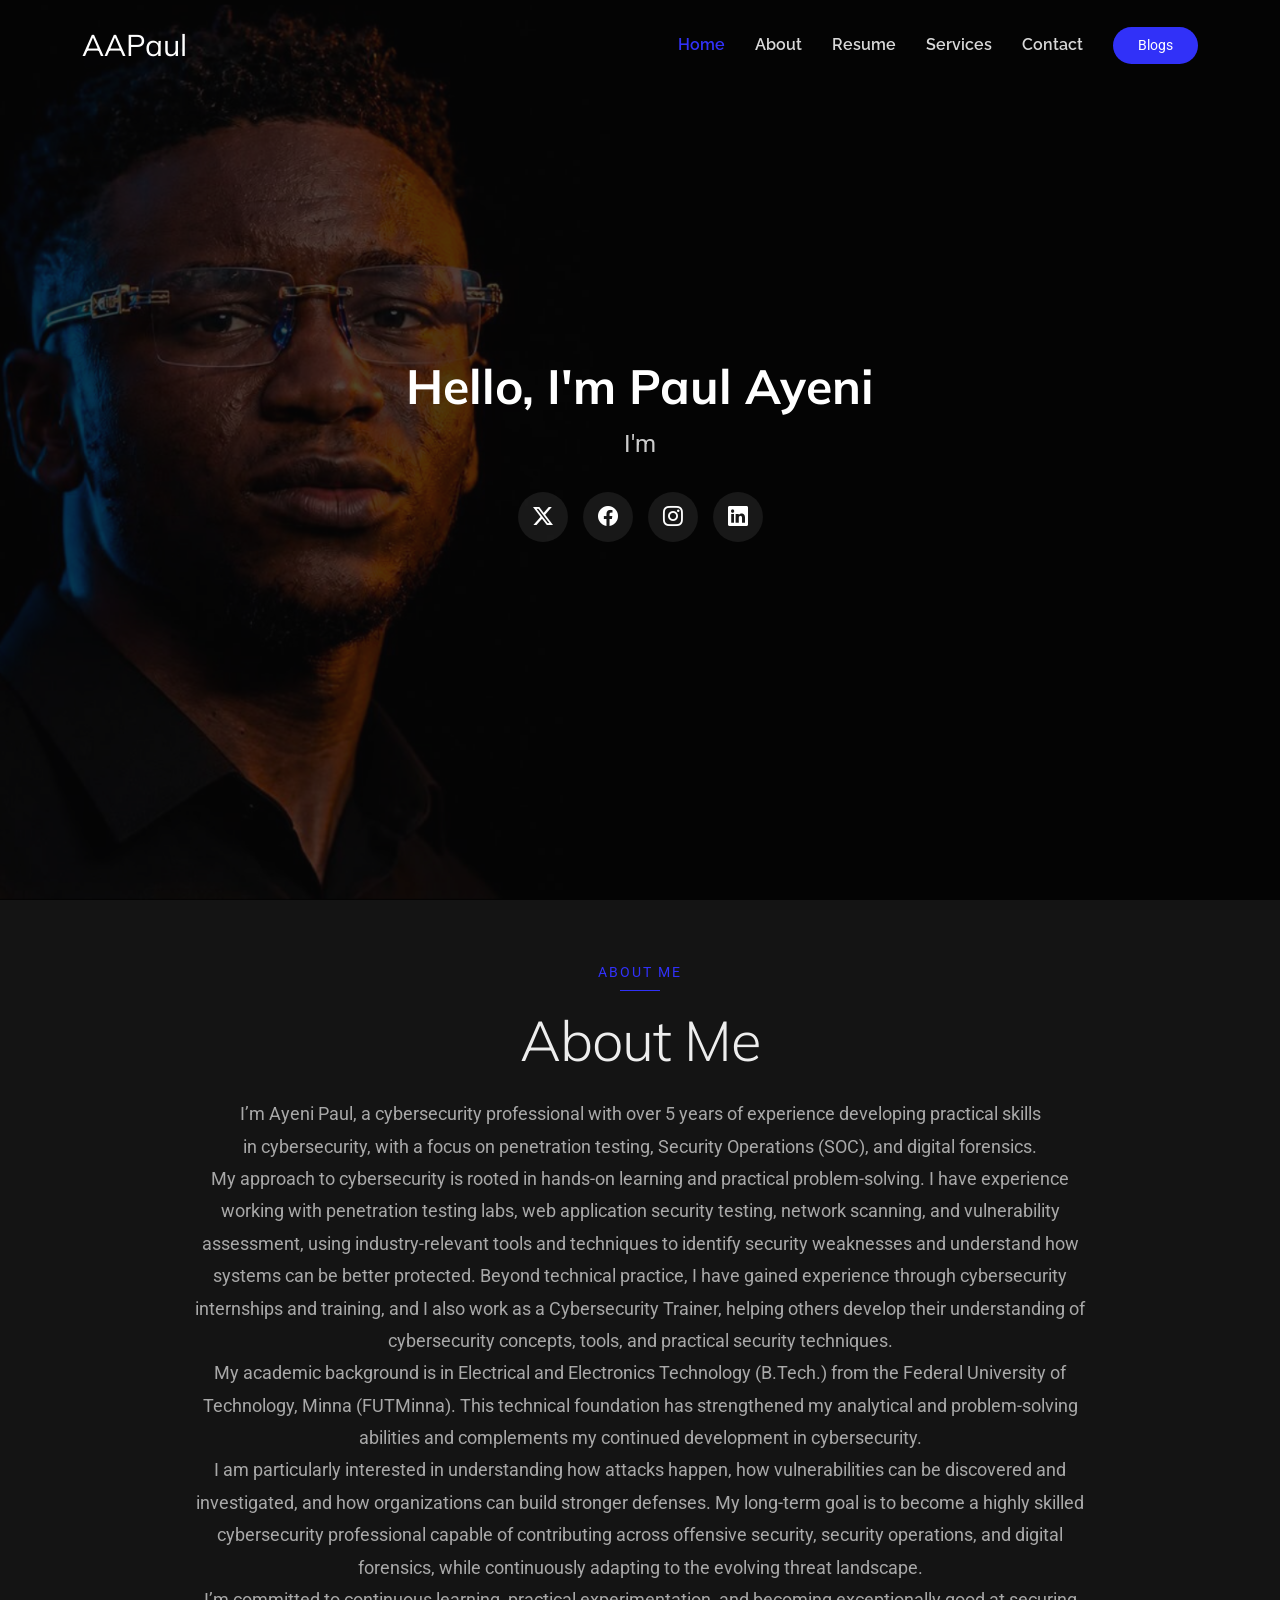
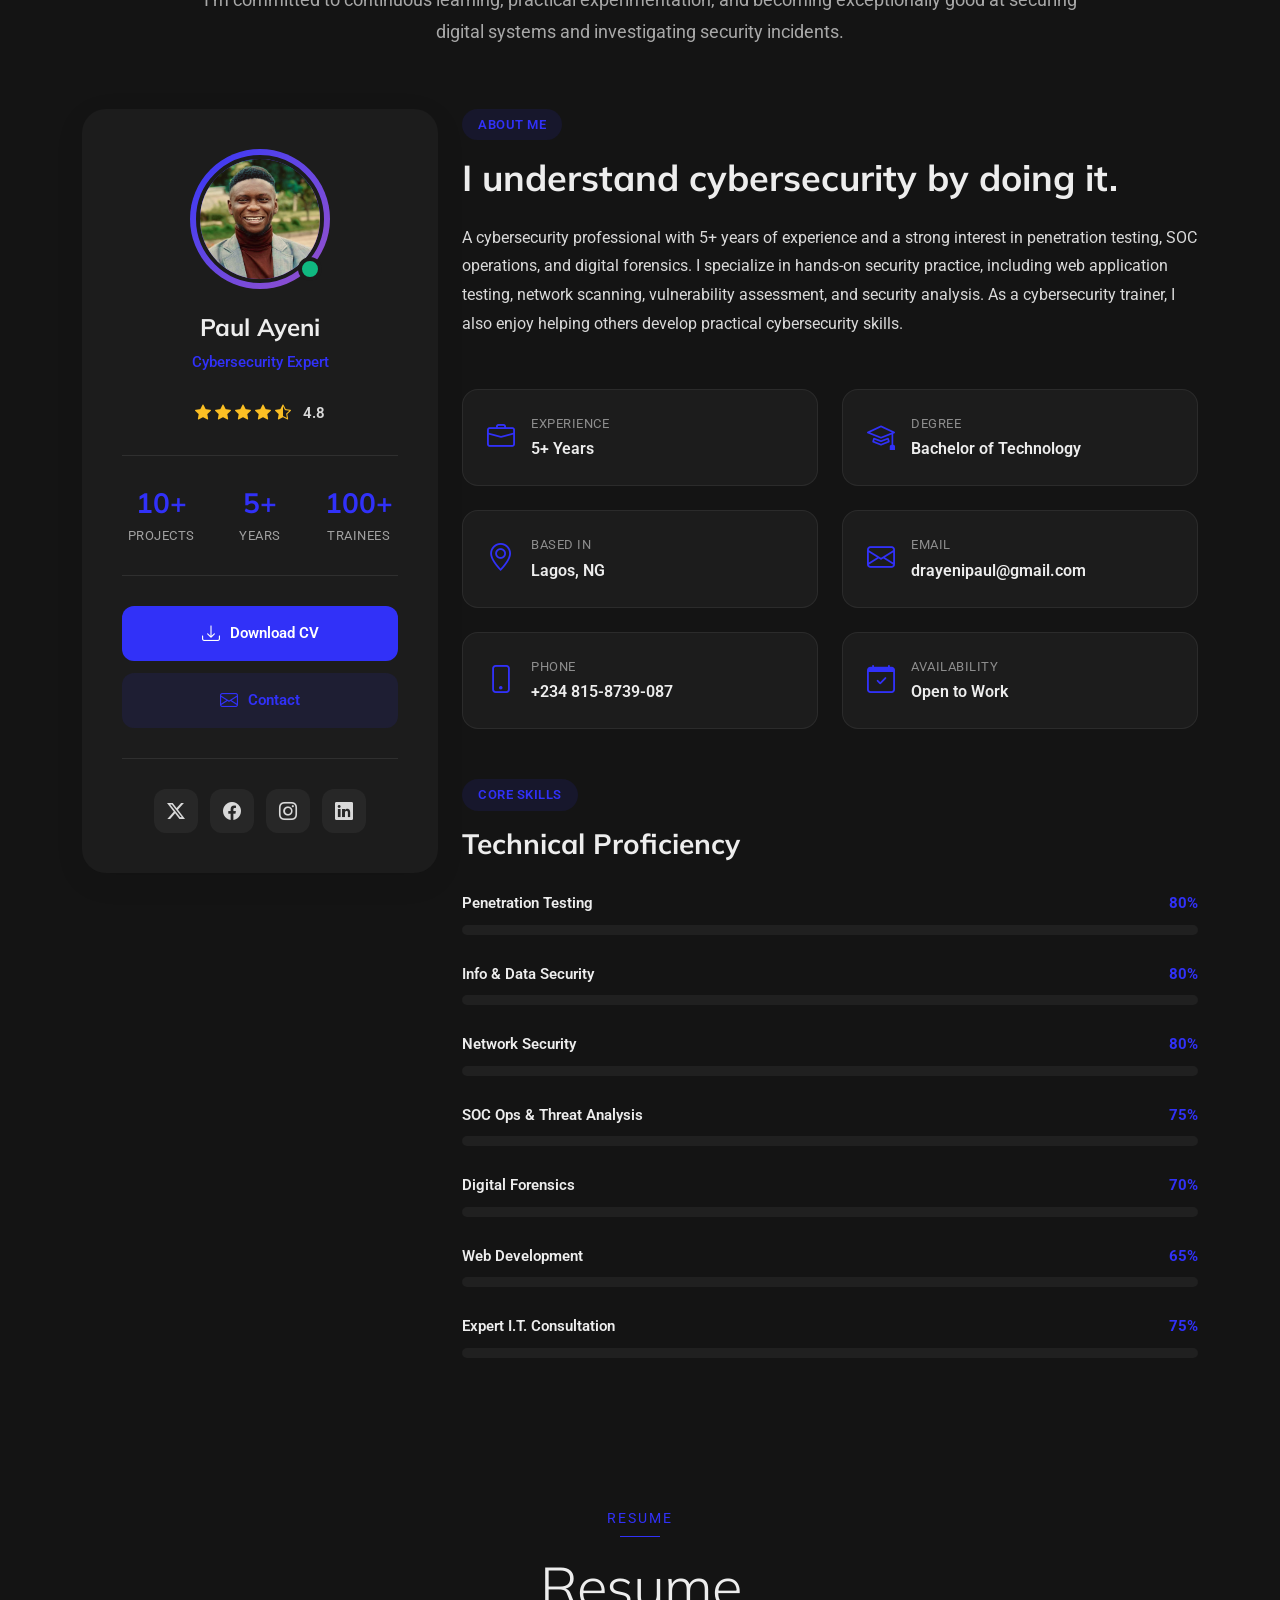
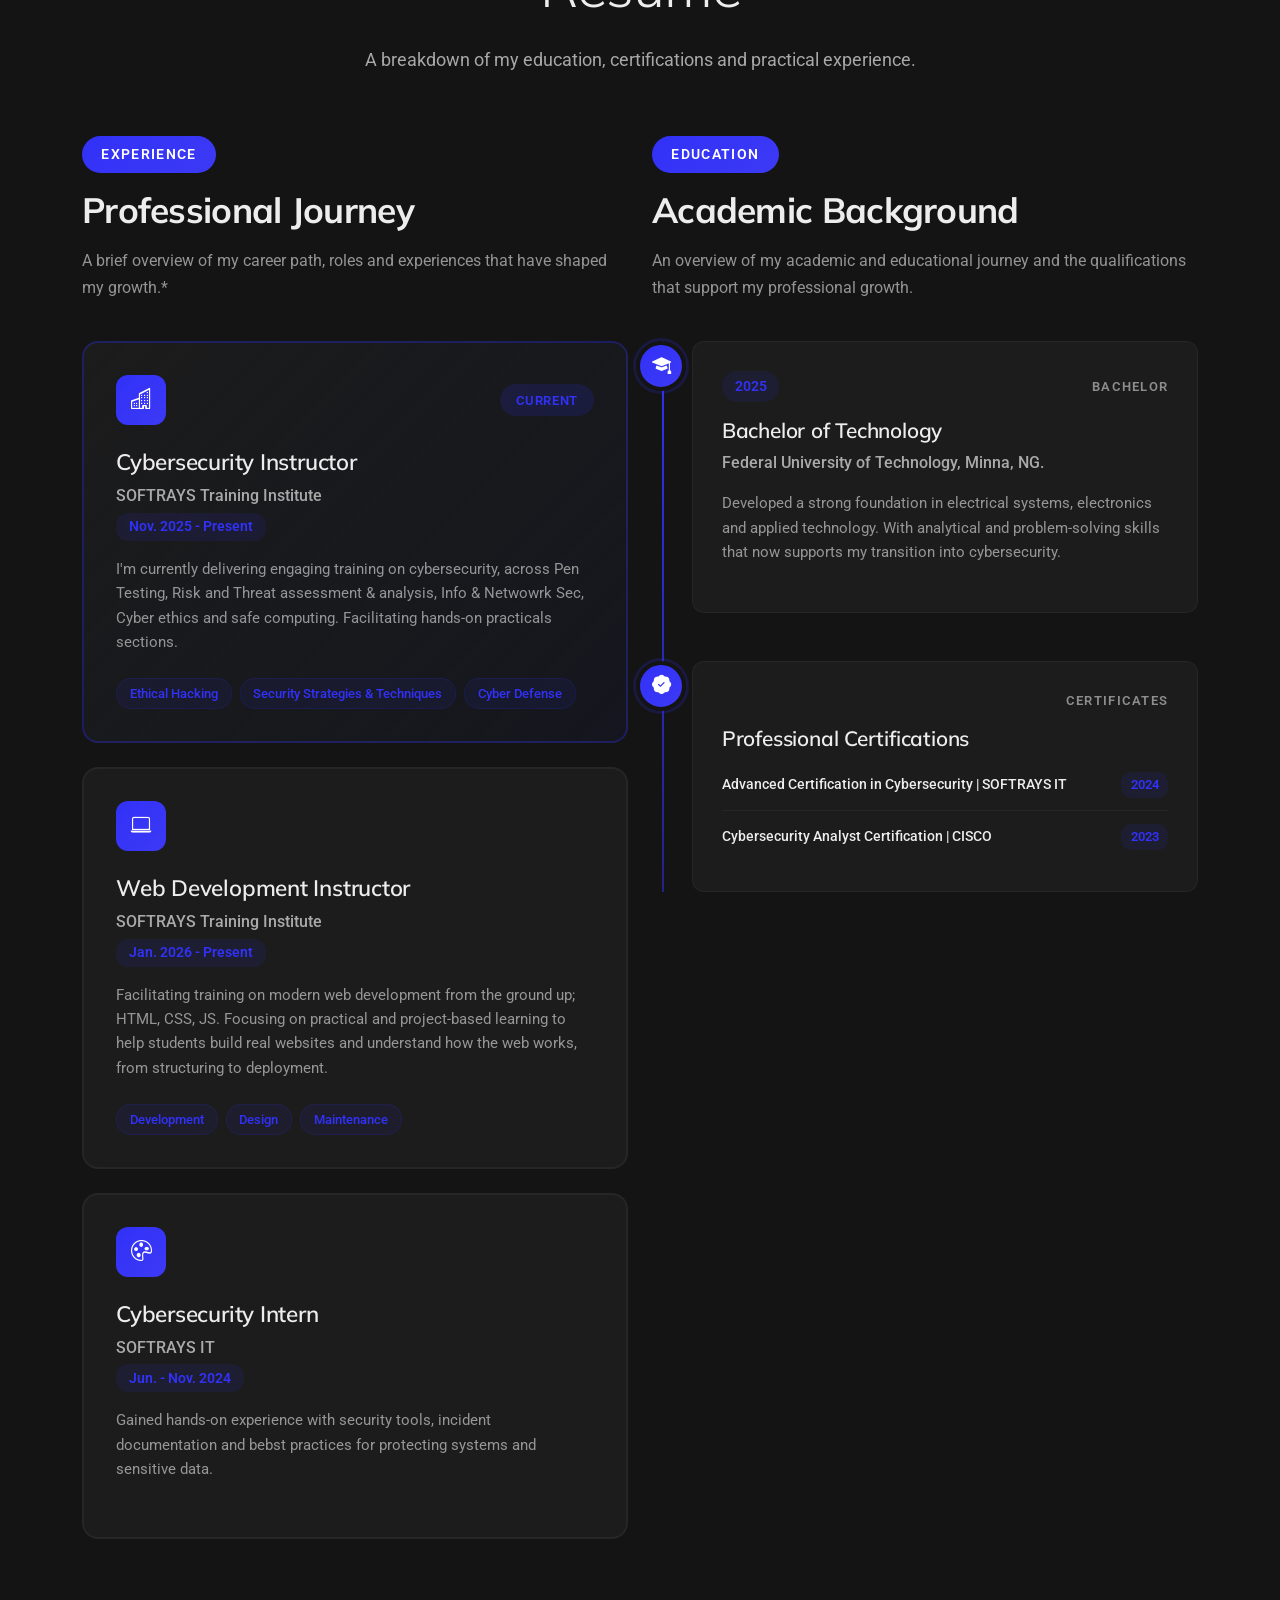
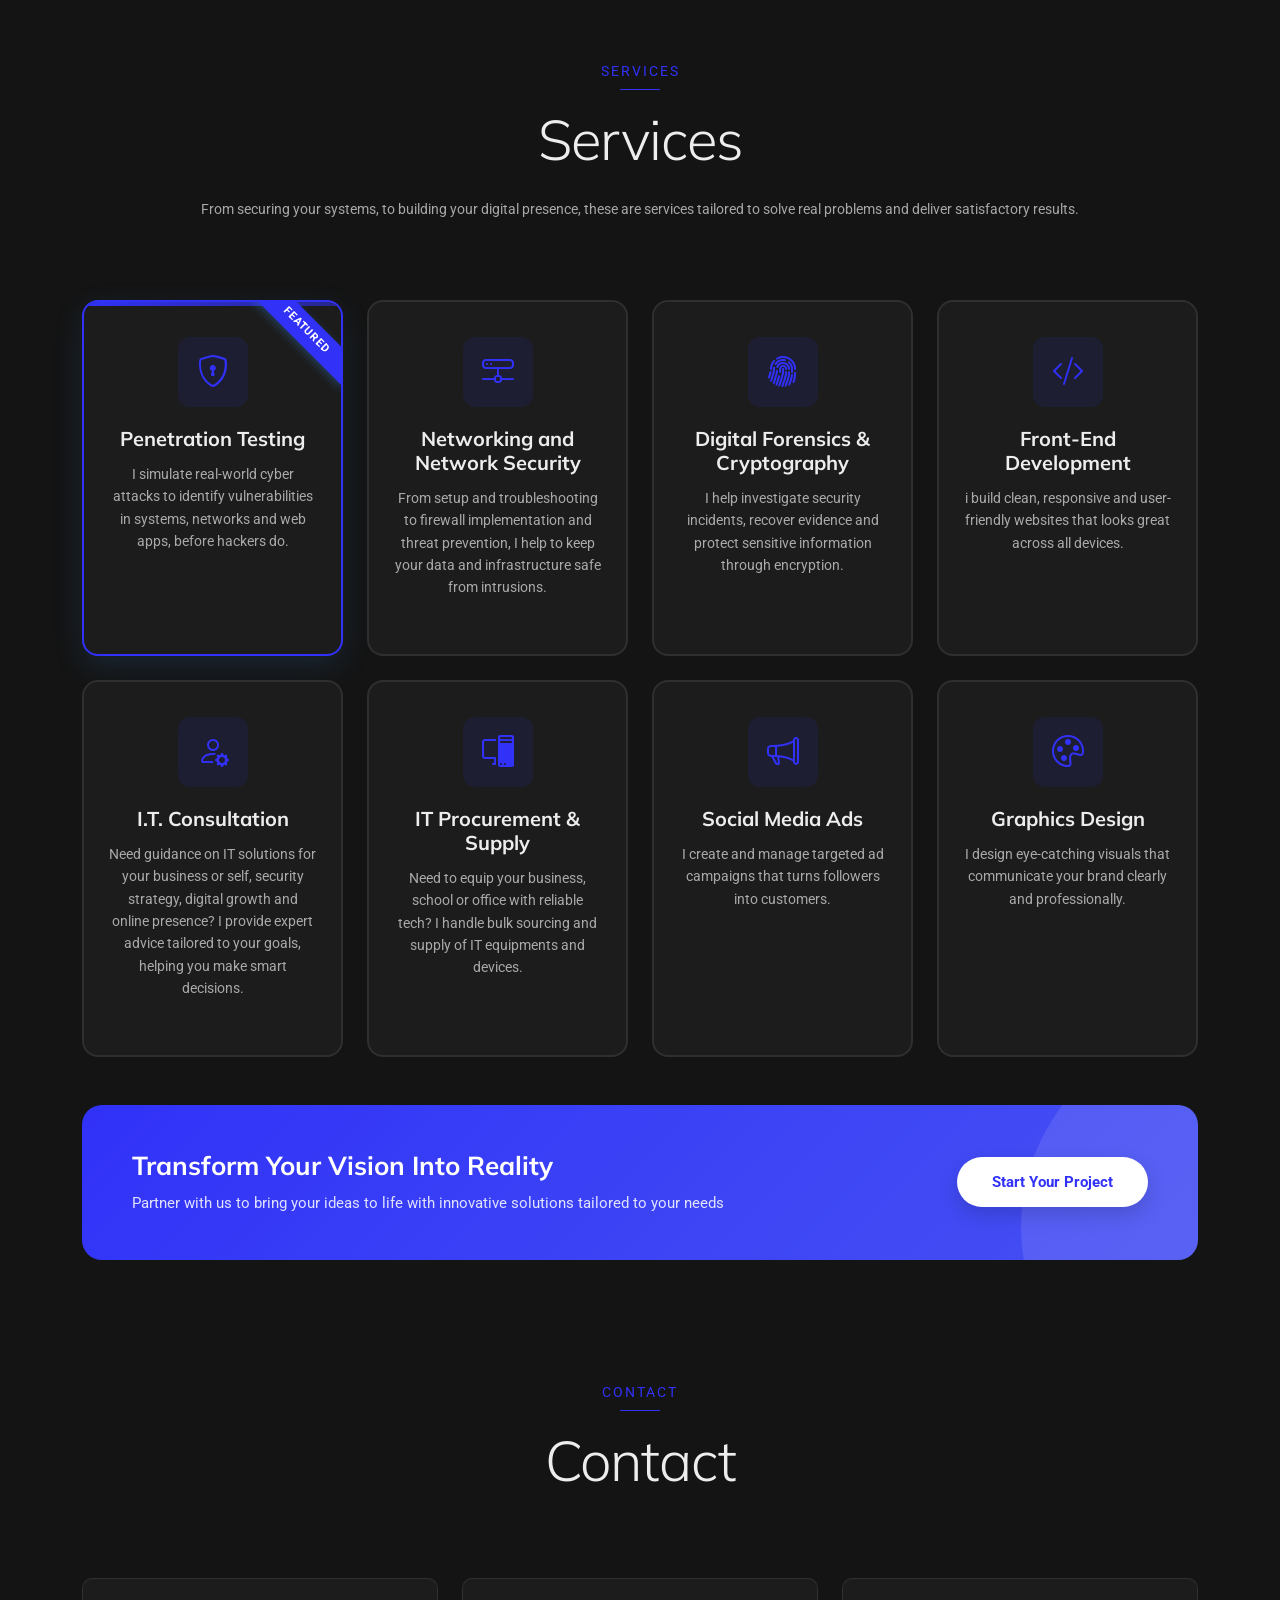
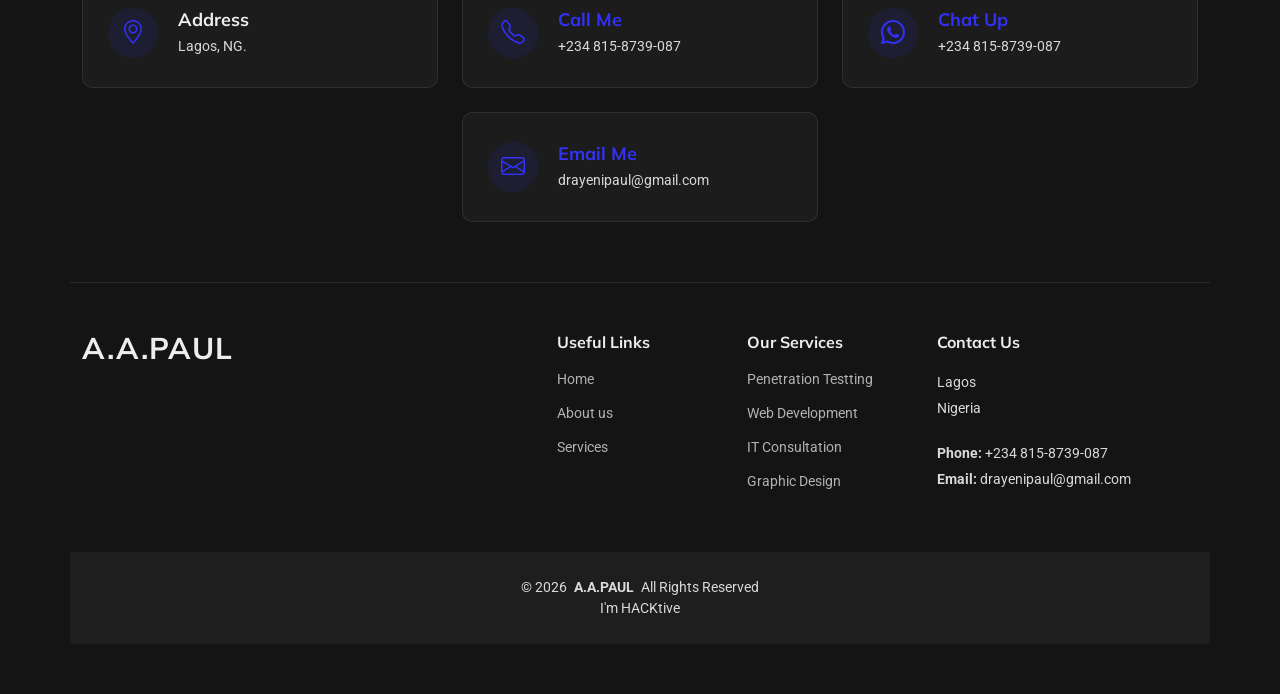
==== index.html @ 4cf0b378 "Add files via upload" ====
<!DOCTYPE html>
<html lang="en">

<head>
  <meta charset="utf-8">
  <meta content="width=device-width, initial-scale=1.0" name="viewport">
  <title>Ayeni Paul</title>
  <meta name="description" content="">
  <meta name="keywords" content="">

  <!-- Favicons -->
  <link href="favicon.png" rel="icon">

  <!-- Fonts -->
  <link href="https://fonts.googleapis.com" rel="preconnect">
  <link href="https://fonts.gstatic.com" rel="preconnect" crossorigin>
  <link href="https://fonts.googleapis.com/css2?family=Roboto:ital,wght@0,100;0,300;0,400;0,500;0,700;0,900;1,100;1,300;1,400;1,500;1,700;1,900&family=Raleway:ital,wght@0,100;0,200;0,300;0,400;0,500;0,600;0,700;0,800;0,900;1,100;1,200;1,300;1,400;1,500;1,600;1,700;1,800;1,900&family=Mulish:ital,wght@0,200;0,300;0,400;0,500;0,600;0,700;0,800;0,900;1,200;1,300;1,400;1,500;1,600;1,700;1,800;1,900&display=swap" rel="stylesheet">

  <!-- Vendor CSS Files -->
  <link href="assets/vendor/bootstrap/css/bootstrap.min.css" rel="stylesheet">
  <link href="assets/vendor/bootstrap-icons/bootstrap-icons.css" rel="stylesheet">
  <link href="assets/vendor/aos/aos.css" rel="stylesheet">
  <link href="assets/vendor/glightbox/css/glightbox.min.css" rel="stylesheet">
  <link href="assets/vendor/swiper/swiper-bundle.min.css" rel="stylesheet">

  <!-- Main CSS File -->
  <link href="assets/css/main.css" rel="stylesheet">
</head>

<body class="index-page">

  <header id="header" class="header d-flex align-items-center fixed-top">
    <div class="container-fluid container-xl position-relative d-flex align-items-center">

      <a href="index.html" class="logo d-flex align-items-center me-auto">
        <h1 class="sitename">AAPaul</h1>
      </a>

      <nav id="navmenu" class="navmenu">
        <ul>
          <li><a href="/" class="active">Home</a></li>
          <li><a href="#about">About</a></li>
          <li><a href="#resume">Resume</a></li>
          <li><a href="#services">Services</a></li>
          <!--<li><a href="#portfolio">Portfolio</a></li>-->
          <li><a href="#contact">Contact</a></li>
        </ul>
        <i class="mobile-nav-toggle d-xl-none bi bi-list"></i>
      </nav>

      <a class="btn-getstarted" href="/blogs">Blogs</a>

    </div>
  </header>

  <main class="main">

    <!-- Hero Section -->
    <section id="hero" class="hero section dark-background">

      <img src="assets/img/profile/me.png" alt="" data-aos="fade-in">

      <div class="container" data-aos="fade-up" data-aos-delay="100">
        <div class="row justify-content-center">
          <div class="col-lg-8 text-center">
            <h2>Hello, I'm Paul Ayeni</h2>
            <p>I'm <span class="typed" data-typed-items="a Cybersecurity Analyst, a Front-End Developer, an IT Consultant"></span><span class="typed-cursor" aria-hidden="true"></span></p>
            <div class="social-links">
              <a href="https://x.com/Dr_JPat"><i class="bi bi-twitter-x"></i></a>
              <a href="https://web.facebook.com/paul.ayeni.921"><i class="bi bi-facebook"></i></a>
              <a href="https://www.instagram.com/ayeni.a.paul"><i class="bi bi-instagram"></i></a>
              <a href="https://www.linkedin.com/in/paul-ayeni-24960a323"><i class="bi bi-linkedin"></i></a>
            </div>
          </div>
        </div>
      </div>
      
    </section><!-- /Hero Section -->

    <!-- About Section -->
    <section id="about" class="about section">

      <!-- Section Title -->
      <div class="container section-title" data-aos="fade-up">
        <span class="subtitle">About Me</span>
        <h2>About Me</h2>
        <p>I’m Ayeni Paul, a cybersecurity professional with over 5 years of experience developing practical skills in cybersecurity, with a focus on penetration testing, Security Operations (SOC), and digital forensics.
              <br>
                My approach to cybersecurity is rooted in hands-on learning and practical problem-solving. I have experience working with penetration testing labs, web application security testing, network scanning, and vulnerability assessment, using industry-relevant tools and techniques to identify security weaknesses and understand how systems can be better protected. Beyond technical practice, I have gained experience through cybersecurity internships and training, and I also work as a Cybersecurity Trainer, helping others develop their understanding of cybersecurity concepts, tools, and practical security techniques.
              <br>
              My academic background is in Electrical and Electronics Technology (B.Tech.) from the Federal University of Technology, Minna (FUTMinna). This technical foundation has strengthened my analytical and problem-solving abilities and complements my continued development in cybersecurity.
              <br>
                I am particularly interested in understanding how attacks happen, how vulnerabilities can be discovered and investigated, and how organizations can build stronger defenses. My long-term goal is to become a highly skilled cybersecurity professional capable of contributing across offensive security, security operations, and digital forensics, while continuously adapting to the evolving threat landscape.
              <br>
              I’m committed to continuous learning, practical experimentation, and becoming exceptionally good at securing digital systems and investigating security incidents.</p>
      </div>
      <!-- End Section Title -->

      <div class="container" data-aos="fade-up" data-aos-delay="100">

        <div class="row gy-5">
          <div class="col-lg-4" data-aos="zoom-in" data-aos-delay="150">
            <div class="profile-card">
              <div class="profile-header">
                <div class="profile-avatar">
                  <img src="DP.png" class="img-fluid" alt="">
                  <div class="status-indicator"></div>
                </div>
                <h3>Paul Ayeni</h3>
                <span class="role">Cybersecurity Expert</span>
                <div class="rating">
                  <i class="bi bi-star-fill"></i>
                  <i class="bi bi-star-fill"></i>
                  <i class="bi bi-star-fill"></i>
                  <i class="bi bi-star-fill"></i>
                  <i class="bi bi-star-half"></i>
                  <span>4.8</span>
                </div>
              </div>

              <div class="profile-stats">
                <div class="stat-item">
                  <h4>10+</h4>
                  <p>Projects</p>
                </div>
                <div class="stat-item">
                  <h4>5+</h4>
                  <p>Years</p>
                </div>
                <div class="stat-item">
                  <h4>100+</h4>
                  <p>Trainees</p>
                </div>
              </div>

              <div class="profile-actions">
                <a href="CV.pdf" class="btn-primary"><i class="bi bi-download"></i> Download CV</a>
                <a href="mailto:drayenipaul@gmail.com" class="btn-secondary"><i class="bi bi-envelope"></i> Contact</a>
              </div>

              <div class="social-connect">
                <a href="https://x.com/Dr_JPat"><i class="bi bi-twitter-x"></i></a>
                <a href="https://web.facebook.com/paul.ayeni.921"><i class="bi bi-facebook"></i></a>
                <a href="https://www.instagram.com/ayeni.a.paul"><i class="bi bi-instagram"></i></a>
                <a href="https://www.linkedin.com/in/paul-ayeni-24960a323"><i class="bi bi-linkedin"></i></a>
              </div>
            </div>
          </div>

          <div class="col-lg-8" data-aos="fade-left" data-aos-delay="200">
            <div class="content-wrapper">
              <div class="bio-section">
                <div class="section-tag">About Me</div>
                <h2>I understand cybersecurity by doing it.</h2>
                <p>A cybersecurity professional with 5+ years of experience and a strong interest in penetration testing, SOC operations, and digital forensics. I specialize in hands-on security practice, including web application testing, network scanning, vulnerability assessment, and security analysis. As a cybersecurity trainer, I also enjoy helping others develop practical cybersecurity skills.</p>
              </div>

              <div class="details-grid">
                <div class="detail-item" data-aos="fade-up" data-aos-delay="250">
                  <i class="bi bi-briefcase"></i>
                  <div class="detail-content">
                    <span>Experience</span>
                    <strong>5+ Years</strong>
                  </div>
                </div>

                <div class="detail-item" data-aos="fade-up" data-aos-delay="300">
                  <i class="bi bi-mortarboard"></i>
                  <div class="detail-content">
                    <span>Degree</span>
                    <strong>Bachelor of Technology</strong>
                  </div>
                </div>

                <div class="detail-item" data-aos="fade-up" data-aos-delay="350">
                  <i class="bi bi-geo-alt"></i>
                  <div class="detail-content">
                    <span>Based In</span>
                    <strong>Lagos, NG</strong>
                  </div>
                </div>

                <div class="detail-item" data-aos="fade-up" data-aos-delay="100">
                  <i class="bi bi-envelope"></i>
                  <div class="detail-content">
                    <span>Email</span>
                    <strong>drayenipaul@gmail.com</strong>
                  </div>
                </div>

                <div class="detail-item" data-aos="fade-up" data-aos-delay="150">
                  <i class="bi bi-phone"></i>
                  <div class="detail-content">
                    <span>Phone</span>
                    <strong>+234 815-8739-087</strong>
                  </div>
                </div>

                <div class="detail-item" data-aos="fade-up" data-aos-delay="200">
                  <i class="bi bi-calendar-check"></i>
                  <div class="detail-content">
                    <span>Availability</span>
                    <strong>Open to Work</strong>
                  </div>
                </div>
              </div>

              <div class="skills-showcase" data-aos="fade-up" data-aos-delay="250">
                <div class="section-tag">Core Skills</div>
                <h3>Technical Proficiency</h3>

                <div class="skills-list skills-animation">
                  <div class="skill-item">
                    <div class="skill-info">
                      <span class="skill-name">Penetration Testing</span>
                      <span class="skill-percent">80%</span>
                    </div>
                    <div class="progress">
                      <div class="progress-bar" role="progressbar" aria-valuenow="80" aria-valuemin="0" aria-valuemax="100"></div>
                    </div>
                  </div>

                  <div class="skill-item">
                    <div class="skill-info">
                      <span class="skill-name">Info &amp; Data Security</span>
                      <span class="skill-percent">80%</span>
                    </div>
                    <div class="progress">
                      <div class="progress-bar" role="progressbar" aria-valuenow="80" aria-valuemin="0" aria-valuemax="100"></div>
                    </div>
                  </div>

                  <div class="skill-item">
                    <div class="skill-info">
                      <span class="skill-name">Network Security</span>
                      <span class="skill-percent">80%</span>
                    </div>
                    <div class="progress">
                      <div class="progress-bar" role="progressbar" aria-valuenow="80" aria-valuemin="0" aria-valuemax="100"></div>
                    </div>
                  </div>

                  <div class="skill-item">
                    <div class="skill-info">
                      <span class="skill-name">SOC Ops &amp; Threat Analysis</span>
                      <span class="skill-percent">75%</span>
                    </div>
                    <div class="progress">
                      <div class="progress-bar" role="progressbar" aria-valuenow="75" aria-valuemin="0" aria-valuemax="100"></div>
                    </div>
                  </div>

                  <div class="skill-item">
                    <div class="skill-info">
                      <span class="skill-name">Digital Forensics</span>
                      <span class="skill-percent">70%</span>
                    </div>
                    <div class="progress">
                      <div class="progress-bar" role="progressbar" aria-valuenow="70" aria-valuemin="0" aria-valuemax="100"></div>
                    </div>
                  </div>
                  <div class="skill-item">
                    <div class="skill-info">
                      <span class="skill-name">Web Development</span>
                      <span class="skill-percent">65%</span>
                    </div>
                    <div class="progress">
                      <div class="progress-bar" role="progressbar" aria-valuenow="65" aria-valuemin="0" aria-valuemax="100"></div>
                    </div>
                  </div>
                  <div class="skill-item">
                    <div class="skill-info">
                      <span class="skill-name">Expert I.T. Consultation</span>
                      <span class="skill-percent">75%</span>
                    </div>
                    <div class="progress">
                      <div class="progress-bar" role="progressbar" aria-valuenow="75" aria-valuemin="0" aria-valuemax="100"></div>
                    </div>
                  </div>
                </div>
              </div>
            </div>
          </div>
        </div>

      </div>

    </section>
    <!--About Section End -->

    <!-- Resume Section -->
    <section id="resume" class="resume section">

      <!-- Section Title -->
      <div class="container section-title" data-aos="fade-up">
        <span class="subtitle">Resume</span>
        <h2>Resume</h2>
        <p>A breakdown of my education, certifications and practical experience.</p>
      </div><!-- End Section Title -->

      <div class="container" data-aos="fade-up" data-aos-delay="100">

        <div class="row gy-5">
          <div class="col-lg-6">
            <div class="experience-section">
              <div class="section-header" data-aos="fade-right" data-aos-delay="200">
                <div class="header-content">
                  <span class="section-badge">Experience</span>
                  <h2>Professional Journey</h2>
                  <p>A brief overview of my career path, roles and experiences that have shaped my growth.*</p>
                </div>
              </div>

              <div class="experience-cards">
                <div class="exp-card featured" data-aos="zoom-in" data-aos-delay="300">
                  <div class="card-header">
                    <div class="company-logo">
                      <i class="bi bi-buildings"></i>
                    </div>
                    <div class="period-badge">Current</div>
                  </div>
                  <div class="card-body">
                    <h3>Cybersecurity Instructor</h3>
                    <p class="company-name">SOFTRAYS Training Institute</p>
                    <span class="duration">Nov. 2025 - Present</span>
                    <p class="description">I'm currently delivering engaging training on cybersecurity, across Pen Testing, Risk and Threat assessment & analysis, Info & Netwowrk Sec, Cyber ethics and safe computing. Facilitating hands-on practicals sections.</p>
                    <div class="skills-tags">
                      <span class="skill-tag">Ethical Hacking</span>
                      <span class="skill-tag">Security Strategies & Techniques</span>
                      <span class="skill-tag">Cyber Defense</span>
                    </div>
                  </div>
                </div>

                <div class="exp-card" data-aos="zoom-in" data-aos-delay="350">
                  <div class="card-header">
                    <div class="company-logo">
                      <i class="bi bi-laptop"></i>
                    </div>
                  </div>
                  <div class="card-body">
                    <h3>Web Development Instructor</h3>
                    <p class="company-name">SOFTRAYS Training Institute</p>
                    <span class="duration">Jan. 2026 - Present</span>
                    <p class="description">Facilitating training on modern web development from the ground up; HTML, CSS, JS. Focusing on practical and project-based learning to help students build real websites and understand how the web works, from structuring to deployment.</p>
                    <div class="skills-tags">
                      <span class="skill-tag">Development</span>
                      <span class="skill-tag">Design</span>
                      <span class="skill-tag">Maintenance</span>
                    </div>
                  </div>
                </div>

                <div class="exp-card" data-aos="zoom-in" data-aos-delay="400">
                  <div class="card-header">
                    <div class="company-logo">
                      <i class="bi bi-palette"></i>
                    </div>
                  </div>
                  <div class="card-body">
                    <h3>Cybersecurity Intern</h3>
                    <p class="company-name">SOFTRAYS IT</p>
                    <span class="duration">Jun. - Nov. 2024</span>
                    <p class="description">Gained hands-on experience with security tools, incident documentation and bebst practices for protecting systems and sensitive data.</p>
                  </div>
                </div>
              </div>
            </div>
          </div>

          <div class="col-lg-6">
            <div class="education-section">
              <div class="section-header" data-aos="fade-left" data-aos-delay="200">
                <div class="header-content">
                  <span class="section-badge">Education</span>
                  <h2>Academic Background</h2>
                  <p>An overview of my academic and educational journey and the qualifications that support my professional growth.</p>
                </div>
              </div>

              <div class="education-timeline" data-aos="fade-left" data-aos-delay="300">
                <div class="timeline-track">
                  <div class="timeline-item">
                    <div class="timeline-marker">
                      <i class="bi bi-mortarboard-fill"></i>
                    </div>
                    <div class="timeline-content">
                      <div class="education-meta">
                        <span class="year-range">2025</span>
                        <span class="degree-level">Bachelor</span>
                      </div>
                      <h4>Bachelor of Technology</h4>
                      <p class="institution">Federal University of Technology, Minna, NG.</p>
                      <p class="description">Developed a strong foundation in electrical systems, electronics and applied technology. With analytical and problem-solving skills that now supports my transition into cybersecurity.</p>
                    </div>
                  </div>

                  <div class="timeline-item">
                    <div class="timeline-marker">
                      <i class="bi bi-patch-check-fill"></i>
                    </div>
                    <div class="timeline-content">
                      <div class="education-meta">
                        <span class=""></span>
                        <span class="degree-level">Certificates</span>
                      </div>
                      <h4>Professional Certifications</h4>
                      <div class="certifications-list">
                        <div class="cert-item">
                          <span class="cert-name">Advanced Certification in Cybersecurity | SOFTRAYS IT</span>
                          <span class="cert-year">2024</span>
                        </div>
                        <div class="cert-item">
                          <span class="cert-name">Cybersecurity Analyst Certification | CISCO</span>
                          <span class="cert-year">2023</span>
                        </div>
                      </div>
                    </div>
                  </div>
                </div>
              </div>
            </div>
          </div>
        </div>

      </div>

    </section>
    <!--Resume Section End -->

    <!-- Services Section -->
    <section id="services" class="services section">

      <!-- Section Title -->
      <div class="container section-title" data-aos="fade-up">
        <span class="subtitle">Services</span>
        <h2>Services</h2>
        <p>From securing your systems, to building your digital presence, these are services tailored to solve real problems and deliver satisfactory results.</p>
      </div><!-- End Section Title -->

      <div class="container" data-aos="fade-up" data-aos-delay="100">

        <div class="row gy-4">
          <div class="col-lg-3 col-md-6" data-aos="zoom-in" data-aos-delay="100">
            <div class="service-item featured">
              <div class="featured-tag">Featured</div>
              <div class="icon-wrapper">
                <!--<i class="bi bi-palette"></i>-->
                <i class="bi bi-shield-lock"></i>
              </div>
              <h4>Penetration Testing</h4>
              <p>I simulate real-world cyber attacks to identify vulnerabilities in systems, networks and web apps, before hackers do.</p>         
            </div>
          </div>

          <div class="col-lg-3 col-md-6" data-aos="zoom-in" data-aos-delay="200">
            <div class="service-item">
              <div class="icon-wrapper">
                <i class="bi bi-hdd-network"></i>
              </div>
              <h4>Networking and Network Security</h4>
              <p>From setup and troubleshooting to firewall implementation and threat prevention, I help to keep your data and infrastructure safe from intrusions.</p>            
            </div>
          </div>

          <div class="col-lg-3 col-md-6" data-aos="zoom-in" data-aos-delay="300">
            <div class="service-item">
              <div class="icon-wrapper">
                <i class="bi bi-fingerprint"></i>
              </div>
              <h4>Digital Forensics & Cryptography</h4>
              <p>I help investigate security incidents, recover evidence and protect sensitive information through encryption.</p>              
            </div>
          </div>

          <div class="col-lg-3 col-md-6" data-aos="zoom-in" data-aos-delay="400">
            <div class="service-item">
              <div class="icon-wrapper">
                <i class="bi bi-code-slash"></i>
              </div>
              <h4>Front-End Development</h4>
              <p>i build clean, responsive and user-friendly websites that looks great across all devices.</p>            
            </div>
          </div>

          <div class="col-lg-3 col-md-6" data-aos="zoom-in" data-aos-delay="100">
            <div class="service-item">
              <div class="icon-wrapper">
                <i class="bi bi-person-gear"></i>
              </div>
              <h4>I.T. Consultation</h4>
              <p>Need guidance on IT solutions for your business or self, security strategy, digital growth and online presence? I provide expert advice tailored to your goals, helping you make smart decisions.</p>          
            </div>
          </div>

          <div class="col-lg-3 col-md-6" data-aos="zoom-in" data-aos-delay="200">
            <div class="service-item">
              <div class="icon-wrapper">
                <i class="bi bi-pc-display"></i>
              </div>
              <h4>IT Procurement & Supply</h4>
              <p>Need to equip your business, school or office with reliable tech? I handle bulk sourcing and supply of IT equipments and devices.</p>
            </div>
          </div>

          <div class="col-lg-3 col-md-6" data-aos="zoom-in" data-aos-delay="300">
            <div class="service-item">
              <div class="icon-wrapper">
                <i class="bi bi-megaphone"></i>
              </div>
              <h4>Social Media Ads</h4>
              <p>I create and manage targeted ad campaigns that turns followers into customers.</p>
            </div>
          </div>

          <div class="col-lg-3 col-md-6" data-aos="zoom-in" data-aos-delay="400">
            <div class="service-item">
              <div class="icon-wrapper">
                <i class="bi bi-palette"></i>
              </div>
              <h4>Graphics Design</h4>
              <p>I design eye-catching visuals that communicate your brand clearly and professionally.</p>           
            </div>
          </div>

        </div>

        <div class="row mt-5">
          <div class="col-12" data-aos="fade-up" data-aos-delay="200">
            <div class="cta-box">
              <div class="row align-items-center">
                <div class="col-lg-8">
                  <h3>Transform Your Vision Into Reality</h3>
                  <p>Partner with us to bring your ideas to life with innovative solutions tailored to your needs</p>
                </div>
                <div class="col-lg-4 text-lg-end text-center">
                  <a href="https://wa.me/2348158739087" target="_blank" class="cta-btn">Start Your Project</a>
                </div>
              </div>
            </div>
          </div>
        </div>

      </div>

    </section>
    <!-- Services Section End-->

    <!-- Portfolio Section --
    <section id="portfolio" class="portfolio section">

       Section Title --
      <div class="container section-title" data-aos="fade-up">
        <span class="subtitle">Portfolio</span>
        <h2>Portfolio</h2>
        <p>Necessitatibus eius consequatur ex aliquid fuga eum quidem sint consectetur velit. Sed ut perspiciatis unde omnis iste natus error sit voluptatem accusantium doloremque laudantium totam rem aperiam</p>
      </div>-- End Section Title --

      <div class="container" data-aos="fade-up" data-aos-delay="100">

        <div class="isotope-layout" data-default-filter="*" data-layout="masonry" data-sort="original-order">
          <ul class="portfolio-filters isotope-filters" data-aos="fade-up" data-aos-delay="200">
            <li data-filter="*" class="filter-active">All Work</li>
            <li data-filter=".filter-creative">Creative</li>
            <li data-filter=".filter-digital">Digital</li>
            <li data-filter=".filter-strategy">Strategy</li>
            <li data-filter=".filter-development">Development</li>
          </ul>

          <div class="row gy-4 isotope-container" data-aos="fade-up" data-aos-delay="300">
            <div class="col-lg-4 col-md-6 portfolio-item isotope-item filter-creative">
              <div class="portfolio-card">
                <div class="portfolio-image-container">
                  <img src="assets/img/portfolio/portfolio-1.webp" alt="Creative Project" class="img-fluid" loading="lazy">
                  <div class="portfolio-overlay">
                    <div class="portfolio-info">
                      <span class="project-category">Creative Design</span>
                      <h4>Visual Identity System</h4>
                    </div>
                    <div class="portfolio-actions">
                      <a href="assets/img/portfolio/portfolio-1.webp" class="glightbox portfolio-link">
                        <i class="bi bi-plus-lg"></i>
                      </a>
                      <a href="#" class="portfolio-details">
                        <i class="bi bi-arrow-right"></i>
                      </a>
                    </div>
                  </div>
                </div>
                <div class="portfolio-meta">
                  <div class="project-tags">
                    <span class="tag">Branding</span>
                    <span class="tag">Identity</span>
                  </div>
                  <div class="project-year">2024</div>
                </div>
              </div>
            </div>

            <div class="col-lg-4 col-md-6 portfolio-item isotope-item filter-digital">
              <div class="portfolio-card">
                <div class="portfolio-image-container">
                  <img src="assets/img/portfolio/portfolio-2.webp" alt="Digital Project" class="img-fluid" loading="lazy">
                  <div class="portfolio-overlay">
                    <div class="portfolio-info">
                      <span class="project-category">Digital Experience</span>
                      <h4>Interactive Web Platform</h4>
                    </div>
                    <div class="portfolio-actions">
                      <a href="assets/img/portfolio/portfolio-2.webp" class="glightbox portfolio-link">
                        <i class="bi bi-plus-lg"></i>
                      </a>
                      <a href="#" class="portfolio-details">
                        <i class="bi bi-arrow-right"></i>
                      </a>
                    </div>
                  </div>
                </div>
                <div class="portfolio-meta">
                  <div class="project-tags">
                    <span class="tag">Web Design</span>
                    <span class="tag">Development</span>
                  </div>
                  <div class="project-year">2024</div>
                </div>
              </div>
            </div>

            <div class="col-lg-4 col-md-6 portfolio-item isotope-item filter-strategy">
              <div class="portfolio-card">
                <div class="portfolio-image-container">
                  <img src="assets/img/portfolio/portfolio-3.webp" alt="Strategy Project" class="img-fluid" loading="lazy">
                  <div class="portfolio-overlay">
                    <div class="portfolio-info">
                      <span class="project-category">Brand Strategy</span>
                      <h4>Market Positioning</h4>
                    </div>
                    <div class="portfolio-actions">
                      <a href="assets/img/portfolio/portfolio-3.webp" class="glightbox portfolio-link">
                        <i class="bi bi-plus-lg"></i>
                      </a>
                      <a href="#" class="portfolio-details">
                        <i class="bi bi-arrow-right"></i>
                      </a>
                    </div>
                  </div>
                </div>
                <div class="portfolio-meta">
                  <div class="project-tags">
                    <span class="tag">Strategy</span>
                    <span class="tag">Consulting</span>
                  </div>
                  <div class="project-year">2023</div>
                </div>
              </div>
            </div>

            <div class="col-lg-4 col-md-6 portfolio-item isotope-item filter-development">
              <div class="portfolio-card">
                <div class="portfolio-image-container">
                  <img src="assets/img/portfolio/portfolio-4.webp" alt="Development Project" class="img-fluid" loading="lazy">
                  <div class="portfolio-overlay">
                    <div class="portfolio-info">
                      <span class="project-category">Full Stack</span>
                      <h4>Custom Application</h4>
                    </div>
                    <div class="portfolio-actions">
                      <a href="assets/img/portfolio/portfolio-4.webp" class="glightbox portfolio-link">
                        <i class="bi bi-plus-lg"></i>
                      </a>
                      <a href="#" class="portfolio-details">
                        <i class="bi bi-arrow-right"></i>
                      </a>
                    </div>
                  </div>
                </div>
                <div class="portfolio-meta">
                  <div class="project-tags">
                    <span class="tag">React</span>
                    <span class="tag">Node.js</span>
                  </div>
                  <div class="project-year">2024</div>
                </div>
              </div>
            </div>

            <div class="col-lg-4 col-md-6 portfolio-item isotope-item filter-creative">
              <div class="portfolio-card">
                <div class="portfolio-image-container">
                  <img src="assets/img/portfolio/portfolio-5.webp" alt="Creative Project" class="img-fluid" loading="lazy">
                  <div class="portfolio-overlay">
                    <div class="portfolio-info">
                      <span class="project-category">Art Direction</span>
                      <h4>Campaign Design</h4>
                    </div>
                    <div class="portfolio-actions">
                      <a href="assets/img/portfolio/portfolio-5.webp" class="glightbox portfolio-link">
                        <i class="bi bi-plus-lg"></i>
                      </a>
                      <a href="#" class="portfolio-details">
                        <i class="bi bi-arrow-right"></i>
                      </a>
                    </div>
                  </div>
                </div>
                <div class="portfolio-meta">
                  <div class="project-tags">
                    <span class="tag">Creative</span>
                    <span class="tag">Campaign</span>
                  </div>
                  <div class="project-year">2024</div>
                </div>
              </div>
            </div>

            <div class="col-lg-4 col-md-6 portfolio-item isotope-item filter-digital">
              <div class="portfolio-card">
                <div class="portfolio-image-container">
                  <img src="assets/img/portfolio/portfolio-6.webp" alt="Digital Project" class="img-fluid" loading="lazy">
                  <div class="portfolio-overlay">
                    <div class="portfolio-info">
                      <span class="project-category">Digital Product</span>
                      <h4>Mobile Experience</h4>
                    </div>
                    <div class="portfolio-actions">
                      <a href="assets/img/portfolio/portfolio-6.webp" class="glightbox portfolio-link">
                        <i class="bi bi-plus-lg"></i>
                      </a>
                      <a href="#" class="portfolio-details">
                        <i class="bi bi-arrow-right"></i>
                      </a>
                    </div>
                  </div>
                </div>
                <div class="portfolio-meta">
                  <div class="project-tags">
                    <span class="tag">Mobile</span>
                    <span class="tag">UI/UX</span>
                  </div>
                  <div class="project-year">2023</div>
                </div>
              </div>
            </div>
          </div>

        </div>
      </div>

    </section>
    --Portfolio Section End-->

    <!-- Contact Section -->
    <section id="contact" class="contact section">

      <!-- Section Title -->
      <div class="container section-title" data-aos="fade-up">
        <span class="subtitle">Contact</span>
        <h2>Contact</h2>
      </div><!-- End Section Title -->
    <div class="container">
      <div class="row justify-content-center gy-4">
          <div class="col-lg-4 col-md-6">
            <div class="info-item">
              <div class="icon-wrapper">
                <i class="bi bi-geo-alt"></i>
              </div>
              <div>
                <h3>Address</h3>
                <p>Lagos, NG.</p>
              </div>
            </div>
          </div>

          <div class="col-lg-4 col-md-6">
            <div class="info-item">
              <div class="icon-wrapper">
                <a href="tel:+2348158739087">
                  <i class="bi bi-telephone"></i>
                </a>
              </div>
              <div>
                <h3>
                  <a href="tel:+2348158739087">Call Me</a>
                </h3>
                <p>+234 815-8739-087</p>
              </div>
            </div>
          </div>

          <div class="col-lg-4 col-md-6">
            <div class="info-item">
              <div class="icon-wrapper">
                <a href="https://wa.me/2348158739087" target="_blank" rel="noopener noreferrer">
                  <i class="bi bi-whatsapp"></i>
                </a>
              </div>
              <div>
                <h3>
                  <a href="https://wa.me/2348158739087" target="_blank" rel="noopener noreferrer">
                    Chat Up
                  </a>
                </h3>
                <p>+234 815-8739-087</p>
              </div>
            </div>
          </div>

        <div class="col-lg-4 col-md-6">
          <div class="info-item">
            <div class="icon-wrapper">
              <a href="mailto:drayenipaul@gmail.com">
                <i class="bi bi-envelope"></i>
              </a>
            </div>
            <div>
              <h3>
                <a href="mailto:drayenipaul@gmail.com">Email Me</a>
              </h3>
              <p>drayenipaul@gmail.com</p>
            </div>
          </div>
        </div>
      </div>
    </div>

  </section>
    <!--Contact Section End-->

  </main>

  <footer id="footer" class="footer">

    <div class="container footer-top">
      <div class="row gy-4">
        <div class="col-lg-5 col-md-12 footer-about">
          <a href="index.html" class="logo d-flex align-items-center">
            <span class="sitename">A.A.PAUL</span>
          </a>
          <!--<p>Cras fermentum odio eu feugiat lide par naso tierra. Justo eget nada terra videa magna derita valies darta donna mare fermentum iaculis eu non diam phasellus.</p>
          <div class="social-links d-flex mt-4">
            <a href=""><i class="bi bi-twitter-x"></i></a>
            <a href=""><i class="bi bi-facebook"></i></a>
            <a href=""><i class="bi bi-instagram"></i></a>
            <a href=""><i class="bi bi-linkedin"></i></a>
          </div>-->
        </div>

        <div class="col-lg-2 col-6 footer-links">
          <h4>Useful Links</h4>
          <ul>
            <li><a href="#hero">Home</a></li>
            <li><a href="#about">About us</a></li>
            <li><a href="#services">Services</a></li>
          </ul>
        </div>

        <div class="col-lg-2 col-6 footer-links">
          <h4>Our Services</h4>
          <ul>
            <li><a href="#">Penetration Testting</a></li>
            <li><a href="#">Web Development</a></li>
            <li><a href="#">IT Consultation</a></li>
            <li><a href="#">Graphic Design</a></li>
          </ul>
        </div>

        <div class="col-lg-3 col-md-12 footer-contact text-center text-md-start">
          <h4>Contact Us</h4>
          <p>Lagos</p>
          <p>Nigeria</p>
          <p class="mt-4"><strong>Phone:</strong> <span>+234 815-8739-087</span></p>
          <p><strong>Email:</strong> <span>drayenipaul@gmail.com</span></p>
        </div>

      </div>
    </div>

    <div class="container copyright text-center mt-4">
      <p>© <span>2026</span> <strong class="px-1 sitename">A.A.PAUL</strong> <span>All Rights Reserved</span></p>
      <p>I'm HACKtive</p>
    </div>

  </footer>

  <!-- Scroll Top -->
  <a href="#" id="scroll-top" class="scroll-top d-flex align-items-center justify-content-center"><i class="bi bi-arrow-up-short"></i></a>

  <!-- Preloader -->
  <div id="preloader"></div>

  <!-- Vendor JS Files -->
  <script src="assets/vendor/bootstrap/js/bootstrap.bundle.min.js"></script>
  <!--<script src="assets/vendor/php-email-form/validate.js"></script>-->
  <script src="assets/vendor/aos/aos.js"></script>
  <script src="assets/vendor/typed.js/typed.umd.js"></script>
  <script src="assets/vendor/waypoints/noframework.waypoints.js"></script>
  <script src="assets/vendor/glightbox/js/glightbox.min.js"></script>
  <script src="assets/vendor/imagesloaded/imagesloaded.pkgd.min.js"></script>
  <script src="assets/vendor/isotope-layout/isotope.pkgd.min.js"></script>
  <script src="assets/vendor/swiper/swiper-bundle.min.js"></script>

  <!-- Main JS File -->
  <script src="assets/js/main.js"></script>

</body>
</html>
---- assets/css/main.css ----
body{
  color: var(--default-color);
  background-color: var(--background-color);
  font-family: var(--default-font);
}

/* Fonts */
:root {
  --default-font: "Roboto",  system-ui, -apple-system, "Segoe UI", Roboto, "Helvetica Neue", Arial, "Noto Sans", "Liberation Sans", sans-serif, "Apple Color Emoji", "Segoe UI Emoji", "Segoe UI Symbol", "Noto Color Emoji";
  --heading-font: "Mulish",  sans-serif;
  --nav-font: "Raleway",  sans-serif;
}

:root { 
  --background-color: #141414; 
  --default-color: #d9d9d9; 
  --heading-color: #ededed; 
  --accent-color: rgb(49, 49, 248); 
  --surface-color: #1c1c1c; 
  --contrast-color: #ffffff;
}

:root {
  --nav-color: #d9d9d9;  
  --nav-hover-color: rgb(49, 49, 248); 
  --nav-mobile-background-color: #2e2e2e;
  --nav-dropdown-background-color: #2e2e2e;
  --nav-dropdown-color: #d9d9d9;
  --nav-dropdown-hover-color: rgb(49, 49, 248);
}

.light-background {
  --background-color: rgba(41, 41, 41, 0.8);
  --surface-color: #484848;
}

.dark-background {
  --background-color: #060606;
  --default-color: #ffffff;
  --heading-color: #ffffff;
  --surface-color: #252525;
  --contrast-color: #ffffff;
}

/* Smooth scroll */
:root {
  scroll-behavior: smooth;
}

a{
  color: var(--accent-color);
  text-decoration: none;
  transition: 0.3s;
}

a:hover{
  color: color-mix(in srgb, var(--accent-color), transparent 25%);
  text-decoration: none;
}

.header{
  --heading-color: #ffffff;
  color: var(--default-color);
  background-color: var(--background-color);
  padding: 15px 0;
  transition: all 0.5s;
  z-index: 997;
}

h1, h2, h3, h4, h5, h6{
  color: var(--heading-color);
  font-family: var(--heading-font);
}

.header .logo{
  line-height: 1;
}

.header .logo img{
  max-height: 36px;
  margin-right: 8px;
}

.header .logo h1{
  font-size: 30px;
  margin: 0;
  font-weight: 400;
  color: var(--heading-color);
}

.header .btn-getstarted,
.header .btn-getstarted:focus{
  color: var(--contrast-color);
  background: var(--accent-color);
  font-size: 14px;
  padding: 8px 25px;
  margin: 0 0 0 30px;
  border-radius: 50px;
  transition: 0.3s;
}

.header .btn-getstarted:hover,
.header .btn-getstarted:focus:hover{
  color: var(--contrast-color);
  background: color-mix(in srgb, var(--accent-color), transparent 15%);
}

@media (max-width: 1200px){
  .header .logo {
    order: 1;
  }

  .header .btn-getstarted{
    order: 2;
    margin: 0 15px 0 0;
    padding: 6px 15px;
  }

  .header .navmenu{
    order: 3;
  }
}

.scrolled .header{
  box-shadow: 0px 0 18px rgba(0, 0, 0, 0.1);
}

.index-page .header{
  --background-color: rgba(255, 255, 255, 0);
}

.index-page.scrolled .header{
  --background-color: rgba(20, 20, 20, 0.8);
}

/* Navmenu - Desktop */
@media (min-width: 1200px){
  .navmenu {
    padding: 0;
  }

  .navmenu ul{
    margin: 0;
    padding: 0;
    display: flex;
    list-style: none;
    align-items: center;
  }

  .navmenu li{
    position: relative;
  }

  .navmenu a,
  .navmenu a:focus{
    color: var(--nav-color);
    padding: 18px 15px;
    font-size: 16px;
    font-family: var(--nav-font);
    font-weight: 600;
    display: flex;
    align-items: center;
    justify-content: space-between;
    white-space: nowrap;
    transition: 0.3s;
  }

  .navmenu a i,
  .navmenu a:focus i{
    font-size: 12px;
    line-height: 0;
    margin-left: 5px;
    transition: 0.3s;
  }

  .navmenu li:last-child a{
    padding-right: 0;
  }

  .navmenu li:hover>a,
  .navmenu .active,
  .navmenu .active:focus{
    color: var(--nav-hover-color);
  }

  .navmenu .dropdown ul{
    margin: 0;
    padding: 10px 0;
    background: var(--nav-dropdown-background-color);
    display: block;
    position: absolute;
    visibility: hidden;
    left: 14px;
    top: 130%;
    opacity: 0;
    transition: 0.3s;
    border-radius: 4px;
    z-index: 99;
    box-shadow: 0px 0px 30px rgba(0, 0, 0, 0.1);
  }

  .navmenu .dropdown ul li{
    min-width: 200px;
  }

  .navmenu .dropdown ul a{
    padding: 10px 20px;
    font-size: 15px;
    text-transform: none;
    color: var(--nav-dropdown-color);
  }

  .navmenu .dropdown ul a i{
    font-size: 12px;
  }

  .navmenu .dropdown ul a:hover,
  .navmenu .dropdown ul .active:hover,
  .navmenu .dropdown ul li:hover>a{
    color: var(--nav-dropdown-hover-color);
  }

  .navmenu .dropdown:hover>ul{
    opacity: 1;
    top: 100%;
    visibility: visible;
  }

  .navmenu .dropdown .dropdown ul{
    top: 0;
    left: -90%;
    visibility: hidden;
  }

  .navmenu .dropdown .dropdown:hover>ul{
    opacity: 1;
    top: 0;
    left: -100%;
    visibility: visible;
  }
}

/* Navmenu - Mobile */
@media (max-width: 1199px){
  .mobile-nav-toggle {
    color: var(--nav-color);
    font-size: 28px;
    line-height: 0;
    margin-right: 10px;
    cursor: pointer;
    transition: color 0.3s;
  }

  .navmenu{
    padding: 0;
    z-index: 9997;
  }

  .navmenu ul{
    display: none;
    list-style: none;
    position: absolute;
    inset: 60px 20px 20px 20px;
    padding: 10px 0;
    margin: 0;
    border-radius: 6px;
    background-color: var(--nav-mobile-background-color);
    overflow-y: auto;
    transition: 0.3s;
    z-index: 9998;
    box-shadow: 0px 0px 30px rgba(0, 0, 0, 0.1);
  }

  .navmenu a,
  .navmenu a:focus{
    color: var(--nav-dropdown-color);
    padding: 10px 20px;
    font-family: var(--nav-font);
    font-size: 17px;
    font-weight: 500;
    display: flex;
    align-items: center;
    justify-content: space-between;
    white-space: nowrap;
    transition: 0.3s;
  }

  .navmenu a i,
  .navmenu a:focus i{
    font-size: 12px;
    line-height: 0;
    margin-left: 5px;
    width: 30px;
    height: 30px;
    display: flex;
    align-items: center;
    justify-content: center;
    border-radius: 50%;
    transition: 0.3s;
    background-color: color-mix(in srgb, var(--accent-color), transparent 90%);
  }

  .navmenu a i:hover,
  .navmenu a:focus i:hover{
    background-color: var(--accent-color);
    color: var(--contrast-color);
  }

  .navmenu a:hover,
  .navmenu .active,
  .navmenu .active:focus{
    color: var(--nav-dropdown-hover-color);
  }

  .navmenu .active i,
  .navmenu .active:focus i{
    background-color: var(--accent-color);
    color: var(--contrast-color);
    transform: rotate(180deg);
  }

  .navmenu .dropdown ul{
    position: static;
    display: none;
    z-index: 99;
    padding: 10px 0;
    margin: 10px 20px;
    background-color: var(--nav-dropdown-background-color);
    border: 1px solid color-mix(in srgb, var(--default-color), transparent 90%);
    box-shadow: none;
    transition: all 0.5s ease-in-out;
  }

  .navmenu .dropdown ul ul{
    background-color: rgba(33, 37, 41, 0.1);
  }

  .navmenu .dropdown>.dropdown-active{
    display: block;
    background-color: rgba(33, 37, 41, 0.03);
  }

  .mobile-nav-active{
    overflow: hidden;
  }

  .mobile-nav-active .mobile-nav-toggle{
    color: #fff;
    position: absolute;
    font-size: 32px;
    top: 15px;
    right: 15px;
    margin-right: 0;
    z-index: 9999;
  }

  .mobile-nav-active .navmenu{
    position: fixed;
    overflow: hidden;
    inset: 0;
    background: rgba(33, 37, 41, 0.8);
    transition: 0.3s;
  }

  .mobile-nav-active .navmenu>ul{
    display: block;
  }
}

section, .section{
  color: var(--default-color);
  background-color: var(--background-color);
  padding: 60px 0;
  scroll-margin-top: 90px;
  overflow: clip;
}

@media (max-width: 1199px){

  section,
  .section {
    scroll-margin-top: 66px;
  }
}

/*-----------------------Global Section Titles---------------*/
.section-title{
  text-align: center;
  padding-bottom: 60px;
  position: relative;
}

.section-title h2{
  font-size: 3.5rem;
  font-weight: 300;
  line-height: 1.2;
  color: var(--heading-color);
  margin-bottom: 1.5rem;
  letter-spacing: -1px;
}

@media (max-width: 768px){
  .section-title h2 {
    font-size: 2.5rem;
  }
}

.section-title .subtitle{
  display: inline-block;
  font-size: 0.875rem;
  font-weight: 400;
  color: var(--accent-color);
  text-transform: uppercase;
  letter-spacing: 2px;
  margin-bottom: 1.5rem;
  position: relative;
}

.section-title .subtitle::after{
  content: "";
  position: absolute;
  bottom: -8px;
  left: 50%;
  transform: translateX(-50%);
  width: 40px;
  height: 1px;
  background: var(--accent-color);
}

.section-title p{
  font-size: 1.125rem;
  line-height: 1.8;
  color: color-mix(in srgb, var(--default-color), transparent 25%);
  max-width: 900px;
  margin: 0 auto;
  text-wrap: balance;
}

/*----------------Hero Section------------------*/
.hero{
  padding-top: 80px;
  min-height: 100vh;
  position: relative;
  display: flex;
  align-items: center;
  justify-content: center;
  overflow: hidden;
  padding-bottom: 80px;
}

.hero img{
  position: absolute;
  inset: 0;
  display: block;
  width: 100%;
  height: 100%;
  object-fit: cover;
  z-index: 1;
}

.hero:before{
  content: "";
  background: color-mix(in srgb, var(--background-color), transparent 30%);
  position: absolute;
  inset: 0;
  z-index: 2;
  border-radius: 0;
}

.hero .container{
  position: relative;
  z-index: 3;
}

.hero h2{
  margin: 0;
  font-size: 48px;
  font-weight: 700;
}

.hero p{
  margin: 10px 0 0 0;
  font-size: 24px;
  color: color-mix(in srgb, var(--default-color), transparent 20%);
}

.hero p span{
  color: var(--accent-color);
  letter-spacing: 1px;
  border-bottom: 2px solid var(--accent-color);
}

.hero .social-links{
  margin-top: 30px;
  display: flex;
  justify-content: center;
  gap: 15px;
}

.hero .social-links a{
  display: flex;
  align-items: center;
  justify-content: center;
  width: 50px;
  height: 50px;
  border-radius: 50%;
  background: color-mix(in srgb, var(--default-color), transparent 92%);
  color: var(--default-color);
  font-size: 20px;
  transition: 0.3s;
}

.hero .social-links a:hover{
  background: var(--accent-color);
  color: var(--contrast-color);
  transform: translateY(-3px);
}

@media (max-width: 1032px){

  .hero img{
    display: none;
  }

  .hero{
    background-image: url("me.jpeg");
    background-position: center;
    background-size: cover;
  }
}

@media (max-width: 768px){

  .hero img{
    display: none;
  }

  .hero{
    background-image: url('me.jpeg');
    background-position: center;
    background-size: cover;
  }
  
  .hero h2 {
    font-size: 32px;
  }

  .hero p {
    font-size: 20px;
  }
}
/*----------------Hero End*/

/*------------------About Section--------------*/

.about {
  overflow: hidden;
  position: relative;
}

.about::before {
  content: "";
  position: absolute;
  top: -50%;
  right: -20%;
  width: 800px;
  height: 800px;
  background: radial-gradient(circle, color-mix(in srgb, var(--accent-color), transparent 85%) 0%, transparent 70%);
  border-radius: 50%;
  z-index: 0;
  pointer-events: none;
}

.about .container{
  position: relative;
  z-index: 1;
}

.about .profile-card{
  background: var(--surface-color);
  border-radius: 24px;
  padding: 40px;
  box-shadow: 0 8px 30px rgba(0, 0, 0, 0.08);
  position: sticky;
  top: 100px;
}

.about .profile-card .profile-header{
  text-align: center;
  padding-bottom: 30px;
  border-bottom: 1px solid color-mix(in srgb, var(--default-color), transparent 90%);
}

.about .profile-card .profile-header .profile-avatar{
  width: 140px;
  height: 140px;
  margin: 0 auto 24px;
  position: relative;
  border-radius: 50%;
  padding: 6px;
  background: linear-gradient(135deg, var(--accent-color), color-mix(in srgb, var(--accent-color), #ff6b9d 50%));
}

.about .profile-card .profile-header .profile-avatar img{
  width: 100%;
  height: 100%;
  object-fit: cover;
  border-radius: 50%;
  border: 4px solid var(--surface-color);
}

.about .profile-card .profile-header .profile-avatar .status-indicator{
  position: absolute;
  bottom: 8px;
  right: 8px;
  width: 24px;
  height: 24px;
  background: #10b981;
  border: 4px solid var(--surface-color);
  border-radius: 50%;
  animation: pulse 2s infinite;
}

.about .profile-card .profile-header h3{
  font-size: 24px;
  font-weight: 700;
  margin-bottom: 8px;
  color: var(--heading-color);
}

.about .profile-card .profile-header .role{
  display: inline-block;
  font-size: 15px;
  color: var(--accent-color);
  font-weight: 500;
  margin-bottom: 16px;
}

.about .profile-card .profile-header .rating{
  display: flex;
  align-items: center;
  justify-content: center;
  gap: 4px;
  margin-top: 12px;
}

.about .profile-card .profile-header .rating i{
  color: #fbbf24;
  font-size: 16px;
}

.about .profile-card .profile-header .rating span{
  margin-left: 8px;
  font-weight: 600;
  color: var(--default-color);
  font-size: 15px;
}

.about .profile-card .profile-stats{
  display: grid;
  grid-template-columns: repeat(3, 1fr);
  gap: 20px;
  padding: 30px 0;
  border-bottom: 1px solid color-mix(in srgb, var(--default-color), transparent 90%);
}

.about .profile-card .profile-stats .stat-item{
  text-align: center;
}

.about .profile-card .profile-stats .stat-item h4{
  font-size: 28px;
  font-weight: 700;
  color: var(--accent-color);
  margin-bottom: 6px;
}

.about .profile-card .profile-stats .stat-item p{
  font-size: 13px;
  color: color-mix(in srgb, var(--default-color), transparent 30%);
  text-transform: uppercase;
  letter-spacing: 0.5px;
  margin: 0;
}

.about .profile-card .profile-actions{
  display: flex;
  flex-direction: column;
  gap: 12px;
  padding: 30px 0;
  border-bottom: 1px solid color-mix(in srgb, var(--default-color), transparent 90%);
}

.about .profile-card .profile-actions a{
  display: flex;
  align-items: center;
  justify-content: center;
  gap: 10px;
  padding: 14px 24px;
  border-radius: 12px;
  font-weight: 600;
  font-size: 15px;
  text-decoration: none;
  transition: all 0.3s ease;
}

.about .profile-card .profile-actions a.btn-primary{
  background: var(--accent-color);
  color: var(--contrast-color);
}

.about .profile-card .profile-actions a.btn-primary:hover{
  background: color-mix(in srgb, var(--accent-color), #000 15%);
  transform: translateY(-2px);
  box-shadow: 0 6px 20px rgba(0, 0, 0, 0.15);
}

.about .profile-card .profile-actions a.btn-secondary{
  background: color-mix(in srgb, var(--accent-color), transparent 90%);
  color: var(--accent-color);
}

.about .profile-card .profile-actions a.btn-secondary:hover{
  background: color-mix(in srgb, var(--accent-color), transparent 85%);
}

.about .profile-card .profile-actions a i{
  font-size: 18px;
}

.about .profile-card .social-connect{
  display: flex;
  justify-content: center;
  gap: 12px;
  padding-top: 30px;
}

.about .profile-card .social-connect a{
  width: 44px;
  height: 44px;
  display: flex;
  align-items: center;
  justify-content: center;
  background: color-mix(in srgb, var(--default-color), transparent 94%);
  border-radius: 12px;
  color: var(--default-color);
  font-size: 18px;
  transition: all 0.3s ease;
}

.about .profile-card .social-connect a:hover{
  background: var(--accent-color);
  color: var(--contrast-color);
  transform: translateY(-3px);
}

.about .content-wrapper .bio-section{
  margin-bottom: 50px;
}

.about .content-wrapper .bio-section .section-tag{
  display: inline-block;
  padding: 6px 16px;
  background: color-mix(in srgb, var(--accent-color), transparent 90%);
  color: var(--accent-color);
  border-radius: 20px;
  font-size: 13px;
  font-weight: 600;
  text-transform: uppercase;
  letter-spacing: 0.5px;
  margin-bottom: 16px;
}

.about .content-wrapper .bio-section h2{
  font-size: 36px;
  font-weight: 700;
  color: var(--heading-color);
  margin-bottom: 24px;
  line-height: 1.2;
}

.about .content-wrapper .bio-section p{
  font-size: 16px;
  line-height: 1.8;
  color: var(--default-color);
  margin-bottom: 16px;
}

.about .content-wrapper .bio-section p:last-child{
  margin-bottom: 0;
}

.about .content-wrapper .details-grid{
  display: grid;
  grid-template-columns: repeat(2, 1fr);
  gap: 24px;
  margin-bottom: 50px;
}

.about .content-wrapper .details-grid .detail-item{
  display: flex;
  align-items: center;
  gap: 16px;
  padding: 24px;
  background: var(--surface-color);
  border-radius: 16px;
  border: 1px solid color-mix(in srgb, var(--default-color), transparent 92%);
  transition: all 0.3s ease;
}

.about .content-wrapper .details-grid .detail-item:hover{
  border-color: var(--accent-color);
  transform: translateY(-3px);
  box-shadow: 0 8px 24px rgba(0, 0, 0, 0.08);
}

.about .content-wrapper .details-grid .detail-item i{
  font-size: 28px;
  color: var(--accent-color);
  flex-shrink: 0;
}

.about .content-wrapper .details-grid .detail-item .detail-content span{
  display: block;
  font-size: 13px;
  color: color-mix(in srgb, var(--default-color), transparent 40%);
  text-transform: uppercase;
  letter-spacing: 0.5px;
  margin-bottom: 4px;
}

.about .content-wrapper .details-grid .detail-item .detail-content strong{
  display: block;
  font-size: 16px;
  color: var(--heading-color);
  font-weight: 600;
}

.about .content-wrapper .skills-showcase .section-tag{
  display: inline-block;
  padding: 6px 16px;
  background: color-mix(in srgb, var(--accent-color), transparent 90%);
  color: var(--accent-color);
  border-radius: 20px;
  font-size: 13px;
  font-weight: 600;
  text-transform: uppercase;
  letter-spacing: 0.5px;
  margin-bottom: 16px;
}

.about .content-wrapper .skills-showcase h3{
  font-size: 28px;
  font-weight: 700;
  color: var(--heading-color);
  margin-bottom: 32px;
}

.about .content-wrapper .skills-showcase .skills-list .skill-item{
  margin-bottom: 28px;
}

.about .content-wrapper .skills-showcase .skills-list .skill-item .skill-info{
  display: flex;
  justify-content: space-between;
  align-items: center;
  margin-bottom: 10px;
}

.about .content-wrapper .skills-showcase .skills-list .skill-item .skill-info .skill-name{
  font-size: 15px;
  font-weight: 600;
  color: var(--heading-color);
}

.about .content-wrapper .skills-showcase .skills-list .skill-item .skill-info .skill-percent{
  font-size: 15px;
  font-weight: 700;
  color: var(--accent-color);
}

.about .content-wrapper .skills-showcase .skills-list .skill-item .progress{
  height: 10px;
  border-radius: 10px;
  background: color-mix(in srgb, var(--default-color), transparent 94%);
  overflow: hidden;
}

.about .content-wrapper .skills-showcase .skills-list .skill-item .progress .progress-bar{
  width: 0;
  height: 100%;
  background: linear-gradient(90deg, var(--accent-color), color-mix(in srgb, var(--accent-color), #ff6b9d 50%));
  border-radius: 10px;
  transition: width 1.5s cubic-bezier(0.65, 0, 0.35, 1);
  position: relative;
}

.about .content-wrapper .skills-showcase .skills-list .skill-item .progress .progress-bar::after{
  content: "";
  position: absolute;
  top: 0;
  left: 0;
  right: 0;
  bottom: 0;
  background: linear-gradient(90deg, transparent, rgba(255, 255, 255, 0.4), transparent);
  animation: shimmer 2s infinite;
}

@keyframes pulse {

  0%,
  100% {
    opacity: 1;
  }

  50% {
    opacity: 0.6;
  }
}

@keyframes shimmer {
  0% {
    transform: translateX(-100%);
  }

  100% {
    transform: translateX(100%);
  }
}

@media (max-width: 992px) {
  .about .profile-card {
    position: static;
    margin-bottom: 40px;
  }

  .about .content-wrapper .bio-section h2 {
    font-size: 30px;
  }

  .about .content-wrapper .details-grid {
    grid-template-columns: 1fr;
  }

  .about .content-wrapper .skills-showcase h3 {
    font-size: 24px;
  }
}

@media (max-width: 576px) {
  .about .profile-card {
    padding: 30px 20px;
  }

  .about .profile-card .profile-header .profile-avatar {
    width: 120px;
    height: 120px;
  }

  .about .profile-card .profile-stats {
    grid-template-columns: repeat(3, 1fr);
    gap: 16px;
  }

  .about .profile-card .profile-stats .stat-item h4 {
    font-size: 24px;
  }

  .about .content-wrapper .bio-section h2 {
    font-size: 26px;
  }

  .about .content-wrapper .details-grid .detail-item {
    padding: 18px;
  }

  .about .content-wrapper .details-grid .detail-item i {
    font-size: 24px;
  }
}
/*About Section End*/

/*--------------------------------------------------------------
# Resume Section
--------------------------------------------------------------*/
.resume .section-header {
  margin-bottom: 2.5rem;
}

.resume .section-header .header-content .section-badge {
  display: inline-block;
  background: linear-gradient(135deg, var(--accent-color), color-mix(in srgb, var(--accent-color), #6c5ce7 20%));
  color: var(--contrast-color);
  padding: 0.5rem 1.2rem;
  border-radius: 25px;
  font-size: 0.85rem;
  font-weight: 600;
  text-transform: uppercase;
  letter-spacing: 0.1em;
  margin-bottom: 1rem;
}

.resume .section-header .header-content h2 {
  font-size: 2.2rem;
  font-weight: 700;
  color: var(--heading-color);
  margin-bottom: 1rem;
  line-height: 1.2;
  letter-spacing: -0.02em;
}

.resume .section-header .header-content p {
  font-size: 1rem;
  line-height: 1.7;
  color: color-mix(in srgb, var(--default-color), transparent 35%);
  margin: 0;
}

.resume .experience-section .experience-cards {
  display: flex;
  flex-direction: column;
  gap: 1.5rem;
}

.resume .experience-section .experience-cards .exp-card {
  background: var(--surface-color);
  border-radius: 16px;
  padding: 2rem;
  border: 2px solid color-mix(in srgb, var(--default-color), transparent 95%);
  transition: all 0.3s ease;
  position: relative;
  overflow: hidden;
}

.resume .experience-section .experience-cards .exp-card::before {
  content: "";
  position: absolute;
  top: 0;
  left: 0;
  right: 0;
  height: 4px;
  background: linear-gradient(90deg, transparent, var(--accent-color), transparent);
  transform: translateX(-100%);
  transition: transform 0.3s ease;
}

.resume .experience-section .experience-cards .exp-card:hover {
  transform: translateY(-5px);
  border-color: color-mix(in srgb, var(--accent-color), transparent 80%);
  box-shadow: 0 15px 45px color-mix(in srgb, var(--default-color), transparent 85%);
}

.resume .experience-section .experience-cards .exp-card:hover::before {
  transform: translateX(0);
}

.resume .experience-section .experience-cards .exp-card.featured {
  border-color: color-mix(in srgb, var(--accent-color), transparent 70%);
  background: linear-gradient(135deg, var(--surface-color), color-mix(in srgb, var(--accent-color), transparent 95%));
}

.resume .experience-section .experience-cards .exp-card.featured::before {
  background: linear-gradient(90deg, var(--accent-color), color-mix(in srgb, var(--accent-color), #6c5ce7 20%), var(--accent-color));
}

.resume .experience-section .experience-cards .exp-card .card-header {
  display: flex;
  justify-content: space-between;
  align-items: center;
  margin-bottom: 1.5rem;
}

.resume .experience-section .experience-cards .exp-card .card-header .company-logo {
  width: 50px;
  height: 50px;
  background: linear-gradient(135deg, var(--accent-color), color-mix(in srgb, var(--accent-color), #6c5ce7 20%));
  border-radius: 12px;
  display: flex;
  align-items: center;
  justify-content: center;
}

.resume .experience-section .experience-cards .exp-card .card-header .company-logo i {
  font-size: 1.3rem;
  color: var(--contrast-color);
}

.resume .experience-section .experience-cards .exp-card .card-header .period-badge {
  background: color-mix(in srgb, var(--accent-color), transparent 85%);
  color: var(--accent-color);
  padding: 0.4rem 1rem;
  border-radius: 20px;
  font-size: 0.8rem;
  font-weight: 600;
  text-transform: uppercase;
  letter-spacing: 0.05em;
}

.resume .experience-section .experience-cards .exp-card .card-body h3 {
  font-size: 1.4rem;
  font-weight: 600;
  color: var(--heading-color);
  margin-bottom: 0.5rem;
  letter-spacing: -0.01em;
}

.resume .experience-section .experience-cards .exp-card .card-body .company-name {
  font-size: 1rem;
  color: color-mix(in srgb, var(--default-color), transparent 25%);
  font-weight: 500;
  margin-bottom: 0.3rem;
}

.resume .experience-section .experience-cards .exp-card .card-body .duration {
  display: inline-block;
  font-size: 0.9rem;
  color: var(--accent-color);
  font-weight: 600;
  background: color-mix(in srgb, var(--accent-color), transparent 90%);
  padding: 0.2rem 0.8rem;
  border-radius: 12px;
  margin-bottom: 1rem;
}

.resume .experience-section .experience-cards .exp-card .card-body .description {
  font-size: 0.95rem;
  line-height: 1.6;
  color: color-mix(in srgb, var(--default-color), transparent 35%);
  margin-bottom: 1.5rem;
}

.resume .experience-section .experience-cards .exp-card .card-body .skills-tags {
  display: flex;
  flex-wrap: wrap;
  gap: 0.5rem;
}

.resume .experience-section .experience-cards .exp-card .card-body .skills-tags .skill-tag {
  background: color-mix(in srgb, var(--accent-color), transparent 92%);
  color: var(--accent-color);
  padding: 0.3rem 0.8rem;
  border-radius: 15px;
  font-size: 0.8rem;
  font-weight: 500;
  border: 1px solid color-mix(in srgb, var(--accent-color), transparent 85%);
}

.resume .education-section .education-timeline .timeline-track {
  position: relative;
  padding-left: 2.5rem;
}

.resume .education-section .education-timeline .timeline-track::before {
  content: "";
  position: absolute;
  left: 10px;
  top: 0;
  bottom: 0;
  width: 2px;
  background: linear-gradient(180deg, var(--accent-color), color-mix(in srgb, var(--accent-color), transparent 50%));
}

.resume .education-section .education-timeline .timeline-track .timeline-item {
  position: relative;
  margin-bottom: 3rem;
}

.resume .education-section .education-timeline .timeline-track .timeline-item:last-child {
  margin-bottom: 0;
}

.resume .education-section .education-timeline .timeline-track .timeline-item .timeline-marker {
  position: absolute;
  left: -3.5rem;
  top: 0;
  width: 50px;
  height: 50px;
  background: linear-gradient(135deg, var(--accent-color), color-mix(in srgb, var(--accent-color), #6c5ce7 20%));
  border-radius: 50%;
  display: flex;
  align-items: center;
  justify-content: center;
  border: 4px solid var(--background-color);
  box-shadow: 0 0 0 3px color-mix(in srgb, var(--accent-color), transparent 80%);
}

.resume .education-section .education-timeline .timeline-track .timeline-item .timeline-marker i {
  font-size: 1.2rem;
  color: var(--contrast-color);
}

.resume .education-section .education-timeline .timeline-track .timeline-item .timeline-content {
  background: var(--surface-color);
  padding: 1.8rem;
  border-radius: 12px;
  border: 1px solid color-mix(in srgb, var(--default-color), transparent 95%);
  transition: all 0.3s ease;
}

.resume .education-section .education-timeline .timeline-track .timeline-item .timeline-content:hover {
  transform: translateX(5px);
  border-color: color-mix(in srgb, var(--accent-color), transparent 80%);
  box-shadow: 0 10px 30px color-mix(in srgb, var(--default-color), transparent 90%);
}

.resume .education-section .education-timeline .timeline-track .timeline-item .timeline-content .education-meta {
  display: flex;
  justify-content: space-between;
  align-items: center;
  margin-bottom: 1rem;
}

.resume .education-section .education-timeline .timeline-track .timeline-item .timeline-content .education-meta .year-range {
  font-size: 0.9rem;
  color: var(--accent-color);
  font-weight: 600;
  background: color-mix(in srgb, var(--accent-color), transparent 90%);
  padding: 0.3rem 0.8rem;
  border-radius: 15px;
}

.resume .education-section .education-timeline .timeline-track .timeline-item .timeline-content .education-meta .degree-level {
  font-size: 0.8rem;
  color: color-mix(in srgb, var(--default-color), transparent 40%);
  text-transform: uppercase;
  font-weight: 600;
  letter-spacing: 0.1em;
}

.resume .education-section .education-timeline .timeline-track .timeline-item .timeline-content h4 {
  font-size: 1.3rem;
  font-weight: 600;
  color: var(--heading-color);
  margin-bottom: 0.5rem;
  letter-spacing: -0.01em;
}

.resume .education-section .education-timeline .timeline-track .timeline-item .timeline-content .institution {
  font-size: 1rem;
  color: color-mix(in srgb, var(--default-color), transparent 25%);
  font-weight: 500;
  margin-bottom: 1rem;
}

.resume .education-section .education-timeline .timeline-track .timeline-item .timeline-content .description {
  font-size: 0.95rem;
  line-height: 1.6;
  color: color-mix(in srgb, var(--default-color), transparent 35%);
  margin-bottom: 1.2rem;
}

.resume .education-section .education-timeline .timeline-track .timeline-item .timeline-content .achievement {
  display: flex;
  align-items: center;
  gap: 0.5rem;
  background: color-mix(in srgb, var(--accent-color), transparent 92%);
  padding: 0.6rem 1rem;
  border-radius: 8px;
  border-left: 3px solid var(--accent-color);
}

.resume .education-section .education-timeline .timeline-track .timeline-item .timeline-content .achievement i {
  color: var(--accent-color);
  font-size: 1rem;
}

.resume .education-section .education-timeline .timeline-track .timeline-item .timeline-content .achievement span {
  font-size: 0.9rem;
  font-weight: 600;
  color: var(--accent-color);
}

.resume .education-section .education-timeline .timeline-track .timeline-item .timeline-content .certifications-list .cert-item {
  display: flex;
  justify-content: space-between;
  align-items: center;
  padding: 0.8rem 0;
  border-bottom: 1px solid color-mix(in srgb, var(--default-color), transparent 95%);
}

.resume .education-section .education-timeline .timeline-track .timeline-item .timeline-content .certifications-list .cert-item:last-child {
  border-bottom: none;
}

.resume .education-section .education-timeline .timeline-track .timeline-item .timeline-content .certifications-list .cert-item .cert-name {
  font-size: 0.9rem;
  color: var(--heading-color);
  font-weight: 500;
}

.resume .education-section .education-timeline .timeline-track .timeline-item .timeline-content .certifications-list .cert-item .cert-year {
  font-size: 0.8rem;
  color: var(--accent-color);
  font-weight: 600;
  background: color-mix(in srgb, var(--accent-color), transparent 90%);
  padding: 0.2rem 0.6rem;
  border-radius: 10px;
}

@media (max-width: 992px) {
  .resume .section-header {
    margin-bottom: 2rem;
  }

  .resume .section-header .header-content h2 {
    font-size: 2rem;
  }

  .resume .experience-section {
    margin-bottom: 3rem;
  }

  .resume .education-timeline .timeline-track .timeline-item .timeline-marker {
    width: 45px;
    height: 45px;
  }
}

@media (max-width: 768px) {
  .resume .section-header .header-content {
    text-align: center;
  }

  .resume .section-header .header-content h2 {
    font-size: 1.8rem;
  }

  .resume .experience-section .experience-cards .exp-card {
    padding: 1.5rem;
  }

  .resume .experience-section .experience-cards .exp-card .card-header .company-logo {
    width: 45px;
    height: 45px;
  }

  .resume .experience-section .experience-cards .exp-card .card-header .company-logo i {
    font-size: 1.2rem;
  }

  .resume .education-section .education-timeline .timeline-track {
    padding-left: 2rem;
  }

  .resume .education-section .education-timeline .timeline-track::before {
    left: 20px;
  }

  .resume .education-section .education-timeline .timeline-track .timeline-item .timeline-marker {
    left: -2.3rem;
    width: 40px;
    height: 40px;
  }

  .resume .education-section .education-timeline .timeline-track .timeline-item .timeline-marker i {
    font-size: 1rem;
  }

  .resume .education-section .education-timeline .timeline-track .timeline-item .timeline-content {
    padding: 1.5rem;
  }
}

@media (max-width: 576px) {
  .resume .section-header .header-content .section-badge {
    font-size: 0.8rem;
    padding: 0.4rem 1rem;
  }

  .resume .section-header .header-content h2 {
    font-size: 1.6rem;
  }

  .resume .experience-section .experience-cards .exp-card {
    padding: 1.2rem;
  }

  .resume .experience-section .experience-cards .exp-card .card-header {
    flex-direction: column;
    gap: 1rem;
    text-align: center;
  }

  .resume .education-section .education-timeline .timeline-track .timeline-item .timeline-content {
    padding: 1.2rem;
  }

  .resume .education-section .education-timeline .timeline-track .timeline-item .timeline-content .education-meta {
    flex-direction: column;
    gap: 0.5rem;
    align-items: flex-start;
  }

  .resume .education-section .education-timeline .timeline-track .timeline-item .timeline-content .certifications-list .cert-item {
    flex-direction: column;
    align-items: flex-start;
    gap: 0.3rem;
  }
}

/*--------------------------------------------------------------
# Services Section
--------------------------------------------------------------*/
.services .service-item {
  background: var(--surface-color);
  border: 2px solid color-mix(in srgb, var(--default-color), transparent 90%);
  border-radius: 16px;
  padding: 35px 25px;
  text-align: center;
  height: 100%;
  transition: all 0.3s ease;
  position: relative;
  overflow: hidden;
}

.services .service-item::before {
  content: "";
  position: absolute;
  top: 0;
  left: 0;
  width: 100%;
  height: 4px;
  background: linear-gradient(90deg, var(--accent-color), color-mix(in srgb, var(--accent-color), transparent 50%));
  transform: scaleX(0);
  transform-origin: left;
  transition: transform 0.3s ease;
}

.services .service-item:hover {
  border-color: var(--accent-color);
  transform: translateY(-5px);
  box-shadow: 0 15px 35px rgba(0, 0, 0, 0.1);
}

.services .service-item:hover::before {
  transform: scaleX(1);
}

.services .service-item:hover .icon-wrapper {
  background: var(--accent-color);
  color: var(--contrast-color);
  transform: rotate(5deg) scale(1.05);
}

.services .service-item:hover .read-more {
  color: var(--accent-color);
}

.services .service-item:hover .read-more i {
  transform: translateX(5px);
}

.services .service-item.featured {
  border-color: var(--accent-color);
  box-shadow: 0 10px 30px rgba(54, 144, 231, 0.15);
}

.services .service-item.featured::before {
  transform: scaleX(1);
}

.services .featured-tag {
  position: absolute;
  top: 15px;
  right: -30px;
  background: var(--accent-color);
  color: var(--contrast-color);
  padding: 5px 35px;
  font-size: 11px;
  font-weight: 700;
  text-transform: uppercase;
  letter-spacing: 1px;
  transform: rotate(45deg);
  box-shadow: 0 3px 10px rgba(54, 144, 231, 0.3);
}

.services .icon-wrapper {
  width: 70px;
  height: 70px;
  margin: 0 auto 20px;
  background: color-mix(in srgb, var(--accent-color), transparent 90%);
  color: var(--accent-color);
  border-radius: 12px;
  display: flex;
  align-items: center;
  justify-content: center;
  transition: all 0.3s ease;
}

.services .icon-wrapper i {
  font-size: 32px;
}

.services h4 {
  font-size: 20px;
  font-weight: 700;
  margin-bottom: 12px;
  color: var(--heading-color);
}

.services p {
  font-size: 14px;
  line-height: 1.6;
  color: color-mix(in srgb, var(--default-color), transparent 25%);
  margin-bottom: 20px;
}

.services .read-more {
  display: inline-flex;
  align-items: center;
  gap: 6px;
  color: var(--heading-color);
  font-weight: 600;
  font-size: 14px;
  text-decoration: none;
  transition: all 0.3s ease;
}

.services .read-more i {
  font-size: 14px;
  transition: transform 0.3s ease;
}

.services .cta-box {
  background: linear-gradient(135deg, var(--accent-color), color-mix(in srgb, var(--accent-color), #667eea 40%));
  border-radius: 20px;
  padding: 45px 50px;
  color: var(--contrast-color);
  position: relative;
  overflow: hidden;
}

.services .cta-box::before {
  content: "";
  position: absolute;
  top: -50%;
  right: -20%;
  width: 400px;
  height: 400px;
  background: color-mix(in srgb, var(--contrast-color), transparent 90%);
  border-radius: 50%;
  z-index: 0;
}

.services .cta-box .row {
  position: relative;
  z-index: 1;
}

.services .cta-box h3 {
  font-size: 26px;
  font-weight: 700;
  margin-bottom: 10px;
  color: var(--contrast-color);
}

.services .cta-box p {
  font-size: 15px;
  margin-bottom: 0;
  color: color-mix(in srgb, var(--contrast-color), transparent 15%);
}

.services .cta-box .cta-btn {
  display: inline-block;
  background: var(--contrast-color);
  color: var(--accent-color);
  padding: 14px 35px;
  border-radius: 50px;
  font-weight: 700;
  font-size: 15px;
  text-decoration: none;
  transition: all 0.3s ease;
  box-shadow: 0 8px 20px rgba(0, 0, 0, 0.15);
}

.services .cta-box .cta-btn:hover {
  transform: translateY(-3px);
  box-shadow: 0 12px 30px rgba(0, 0, 0, 0.25);
  color: var(--accent-color);
}

@media (max-width: 992px) {
  .services .cta-box {
    padding: 35px 30px;
  }

  .services .cta-box h3 {
    font-size: 22px;
    margin-bottom: 8px;
  }

  .services .cta-box p {
    font-size: 14px;
    margin-bottom: 20px;
  }

  .services .cta-box .cta-btn {
    margin-top: 10px;
  }
}

@media (max-width: 768px) {
  .services .service-item {
    padding: 30px 20px;
    margin-bottom: 20px;
  }

  .services .icon-wrapper {
    width: 60px;
    height: 60px;
    margin-bottom: 18px;
  }

  .services .icon-wrapper i {
    font-size: 28px;
  }

  .services h4 {
    font-size: 18px;
  }

  .services p {
    font-size: 13px;
  }

  .services .cta-box {
    padding: 30px 25px;
    text-align: center;
  }

  .services .cta-box::before {
    width: 300px;
    height: 300px;
  }
}

/*--------------------------------------------------------------
# Portfolio Section
--------------------------------------------------------------*/
.portfolio .portfolio-filters {
  display: flex;
  justify-content: center;
  flex-wrap: wrap;
  gap: 12px;
  margin-bottom: 50px;
  padding: 0;
  list-style: none;
}

@media (max-width: 768px) {
  .portfolio .portfolio-filters {
    gap: 8px;
    margin-bottom: 35px;
  }
}

.portfolio .portfolio-filters li {
  padding: 10px 20px;
  font-size: 14px;
  font-weight: 500;
  border-radius: 6px;
  cursor: pointer;
  transition: all 0.3s ease;
  background-color: transparent;
  color: var(--default-color);
  border: 1px solid color-mix(in srgb, var(--default-color), transparent 80%);
}

@media (max-width: 768px) {
  .portfolio .portfolio-filters li {
    padding: 8px 16px;
    font-size: 13px;
  }
}

.portfolio .portfolio-filters li:hover {
  color: var(--accent-color);
  border-color: var(--accent-color);
}

.portfolio .portfolio-filters li.filter-active {
  background-color: var(--accent-color);
  color: var(--contrast-color);
  border-color: var(--accent-color);
}

.portfolio .portfolio-card {
  position: relative;
  margin-bottom: 30px;
}

.portfolio .portfolio-card .portfolio-image-container {
  position: relative;
  overflow: hidden;
  border-radius: 8px;
  aspect-ratio: 4/3;
}

.portfolio .portfolio-card .portfolio-image-container img {
  width: 100%;
  height: 100%;
  object-fit: cover;
  transition: transform 0.5s ease;
}

.portfolio .portfolio-card .portfolio-image-container .portfolio-overlay {
  position: absolute;
  top: 0;
  left: 0;
  right: 0;
  bottom: 0;
  background: linear-gradient(to bottom, transparent 0%, rgba(0, 0, 0, 0.8) 100%);
  opacity: 0;
  transition: opacity 0.3s ease;
  display: flex;
  flex-direction: column;
  justify-content: space-between;
  padding: 25px;
}

.portfolio .portfolio-card .portfolio-image-container .portfolio-overlay .portfolio-info {
  align-self: flex-start;
}

.portfolio .portfolio-card .portfolio-image-container .portfolio-overlay .portfolio-info .project-category {
  display: inline-block;
  font-size: 12px;
  font-weight: 600;
  text-transform: uppercase;
  color: var(--accent-color);
  background-color: rgba(255, 255, 255, 0.9);
  padding: 4px 10px;
  border-radius: 4px;
  margin-bottom: 8px;
  letter-spacing: 0.5px;
}

.portfolio .portfolio-card .portfolio-image-container .portfolio-overlay .portfolio-info h4 {
  color: white;
  font-size: 18px;
  font-weight: 600;
  margin: 0;
  line-height: 1.3;
}

.portfolio .portfolio-card .portfolio-image-container .portfolio-overlay .portfolio-actions {
  display: flex;
  gap: 10px;
  align-self: flex-end;
}

.portfolio .portfolio-card .portfolio-image-container .portfolio-overlay .portfolio-actions a {
  width: 40px;
  height: 40px;
  background-color: rgba(255, 255, 255, 0.9);
  color: var(--accent-color);
  border-radius: 50%;
  display: flex;
  align-items: center;
  justify-content: center;
  font-size: 16px;
  transition: all 0.3s ease;
  text-decoration: none;
}

.portfolio .portfolio-card .portfolio-image-container .portfolio-overlay .portfolio-actions a:hover {
  background-color: var(--accent-color);
  color: var(--contrast-color);
  transform: scale(1.1);
}

.portfolio .portfolio-card .portfolio-meta {
  display: flex;
  justify-content: space-between;
  align-items: center;
  margin-top: 15px;
}

.portfolio .portfolio-card .portfolio-meta .project-tags {
  display: flex;
  gap: 8px;
}

.portfolio .portfolio-card .portfolio-meta .project-tags .tag {
  font-size: 11px;
  font-weight: 500;
  padding: 4px 10px;
  border-radius: 12px;
  background-color: color-mix(in srgb, var(--accent-color), transparent 90%);
  color: var(--accent-color);
  text-transform: uppercase;
  letter-spacing: 0.3px;
}

.portfolio .portfolio-card .portfolio-meta .project-year {
  font-size: 12px;
  font-weight: 500;
  color: color-mix(in srgb, var(--default-color), transparent 40%);
}

.portfolio .portfolio-card:hover .portfolio-image-container img {
  transform: scale(1.05);
}

.portfolio .portfolio-card:hover .portfolio-image-container .portfolio-overlay {
  opacity: 1;
}

.portfolio .portfolio-bottom {
  margin-top: 60px;
  padding-top: 40px;
  border-top: 1px solid color-mix(in srgb, var(--default-color), transparent 90%);
}

.portfolio .portfolio-bottom h3 {
  font-size: 24px;
  font-weight: 700;
  margin-bottom: 8px;
}

.portfolio .portfolio-bottom p {
  font-size: 16px;
  color: color-mix(in srgb, var(--default-color), transparent 30%);
  margin-bottom: 0;
}

.portfolio .portfolio-bottom .btn-accent {
  display: inline-block;
  padding: 12px 28px;
  background-color: var(--accent-color);
  color: var(--contrast-color);
  border-radius: 6px;
  font-weight: 600;
  font-size: 14px;
  text-decoration: none;
  transition: all 0.3s ease;
}

.portfolio .portfolio-bottom .btn-accent:hover {
  background-color: color-mix(in srgb, var(--accent-color), black 10%);
  transform: translateY(-2px);
  box-shadow: 0 5px 15px color-mix(in srgb, var(--accent-color), transparent 60%);
}

@media (max-width: 992px) {
  .portfolio .portfolio-bottom .col-lg-4 {
    text-align: center !important;
    margin-top: 20px;
  }
}

/*--------------------------------------------------------------
# Contact Section
--------------------------------------------------------------*/

/* Centred Contact Cards */
.contact .container > .row {
  justify-content: center;
  align-items: stretch;
}

.contact .info-item {
  display: flex;
  align-items: center;
  height: 100%;
  min-height: 110px;
  padding: 25px;
  background: var(--surface-color);
  border: 1px solid color-mix(
    in srgb,
    var(--default-color),
    transparent 90%
  );
  border-radius: 10px;
  transition: all 0.3s ease;
}

.contact .info-item:hover {
  border-color: var(--accent-color);
  transform: translateY(-4px);
  box-shadow: 0 5px 20px color-mix(
    in srgb,
    var(--default-color),
    transparent 90%
  );
}

.contact .info-item .icon-wrapper {
  width: 50px;
  height: 50px;
  background: color-mix(
    in srgb,
    var(--accent-color),
    transparent 90%
  );
  border-radius: 50%;
  display: flex;
  align-items: center;
  justify-content: center;
  margin-right: 20px;
  flex-shrink: 0;
  transition: 0.3s;
}

.contact .info-item .icon-wrapper i {
  color: var(--accent-color);
  font-size: 24px;
}

.contact .info-item:hover .icon-wrapper {
  background: var(--accent-color);
}

.contact .info-item:hover .icon-wrapper i {
  color: var(--contrast-color);
}

.contact .info-item h3 {
  font-size: 18px;
  font-weight: 700;
  margin-bottom: 5px;
  color: var(--heading-color);
}

.contact .info-item p {
  margin: 0;
  font-size: 14px;
  color: var(--default-color);
  overflow-wrap: anywhere;
}

/* Mobile Responsiveness */
@media (max-width: 768px) {
  .contact .info-item {
    padding: 20px;
    min-height: 90px;
  }

  .contact .info-item .icon-wrapper {
    width: 40px;
    height: 40px;
    margin-right: 15px;
  }

  .contact .info-item .icon-wrapper i {
    font-size: 20px;
  }
}

@media (max-width: 768px) {
  .contact .info-item {
    padding: 20px;
  }

  .contact .info-item .icon-wrapper {
    width: 40px;
    height: 40px;
    margin-right: 15px;
  }

  .contact .info-item .icon-wrapper i {
    font-size: 20px;
  }

  .contact .info-item h3 {
    font-size: 16px;
  }

  /*.contact .php-email-form {
    padding: 30px 20px;
  }*/
}

/*--------------------------------------------------------------
# Portfolio Details Section
--------------------------------------------------------------*/
.portfolio-details .portfolio-details-slider {
  border-radius: 12px;
  overflow: hidden;
  box-shadow: 0 10px 30px rgba(0, 0, 0, 0.1);
  margin-bottom: 40px;
}

.portfolio-details .portfolio-details-slider img {
  width: 100%;
  height: auto;
  display: block;
}

.portfolio-details .swiper-wrapper {
  height: auto !important;
}

.portfolio-details .swiper-pagination {
  position: relative;
  margin-top: 20px;
  bottom: 0;
}

.portfolio-details .swiper-pagination .swiper-pagination-bullet {
  width: 12px;
  height: 12px;
  background-color: color-mix(in srgb, var(--default-color), transparent 70%);
  opacity: 1;
  transition: all 0.3s;
}

.portfolio-details .swiper-pagination .swiper-pagination-bullet-active {
  background-color: var(--accent-color);
  width: 30px;
  border-radius: 6px;
}

.portfolio-details .portfolio-content h2 {
  font-size: 32px;
  font-weight: 700;
  margin-bottom: 20px;
  color: var(--heading-color);
}

.portfolio-details .portfolio-content .meta-info {
  display: flex;
  flex-wrap: wrap;
  gap: 20px;
  margin-bottom: 30px;
  padding-bottom: 20px;
  border-bottom: 2px solid color-mix(in srgb, var(--default-color), transparent 90%);
}

.portfolio-details .portfolio-content .meta-info span {
  font-size: 14px;
  color: color-mix(in srgb, var(--default-color), transparent 30%);
  display: flex;
  align-items: center;
  gap: 8px;
}

.portfolio-details .portfolio-content .meta-info span i {
  color: var(--accent-color);
  font-size: 16px;
}

.portfolio-details .portfolio-content h3 {
  font-size: 24px;
  font-weight: 700;
  margin-top: 40px;
  margin-bottom: 20px;
  color: var(--heading-color);
}

.portfolio-details .portfolio-content p {
  margin-bottom: 20px;
  line-height: 1.8;
}

.portfolio-details .portfolio-content .highlights-box {
  background: color-mix(in srgb, var(--accent-color), transparent 95%);
  border-left: 4px solid var(--accent-color);
  padding: 30px;
  border-radius: 8px;
  margin: 30px 0;
}

.portfolio-details .portfolio-content .highlights-box h4 {
  font-size: 20px;
  font-weight: 700;
  margin-bottom: 20px;
  color: var(--heading-color);
}

.portfolio-details .portfolio-content .highlights-box ul {
  list-style: none;
  padding: 0;
  margin: 0;
}

.portfolio-details .portfolio-content .highlights-box ul li {
  padding: 10px 0;
  display: flex;
  align-items: center;
  gap: 12px;
  font-size: 15px;
}

.portfolio-details .portfolio-content .highlights-box ul li i {
  color: var(--accent-color);
  font-size: 20px;
  flex-shrink: 0;
}

.portfolio-details .portfolio-content blockquote {
  background: var(--surface-color);
  border-radius: 12px;
  padding: 40px;
  margin: 40px 0;
  box-shadow: 0 5px 20px rgba(0, 0, 0, 0.05);
  position: relative;
}

.portfolio-details .portfolio-content blockquote .quote-icon {
  position: absolute;
  top: 20px;
  left: 20px;
  font-size: 48px;
  color: color-mix(in srgb, var(--accent-color), transparent 80%);
  line-height: 1;
}

.portfolio-details .portfolio-content blockquote p {
  font-size: 18px;
  font-style: italic;
  color: var(--default-color);
  margin-bottom: 25px;
  padding-left: 40px;
  line-height: 1.8;
}

.portfolio-details .portfolio-content blockquote .author {
  display: flex;
  align-items: center;
  gap: 15px;
  padding-left: 40px;
}

.portfolio-details .portfolio-content blockquote .author img {
  width: 60px;
  height: 60px;
  border-radius: 50%;
  object-fit: cover;
  border: 3px solid color-mix(in srgb, var(--accent-color), transparent 80%);
}

.portfolio-details .portfolio-content blockquote .author .author-info h5 {
  font-size: 16px;
  font-weight: 700;
  margin-bottom: 5px;
  color: var(--heading-color);
}

.portfolio-details .portfolio-content blockquote .author .author-info span {
  font-size: 14px;
  color: color-mix(in srgb, var(--default-color), transparent 40%);
}

.portfolio-details .sidebar .info-card,
.portfolio-details .sidebar .share-card,
.portfolio-details .sidebar .tags-card {
  background: var(--surface-color);
  border-radius: 12px;
  padding: 30px;
  margin-bottom: 30px;
  box-shadow: 0 5px 20px rgba(0, 0, 0, 0.05);
}

.portfolio-details .sidebar .info-card h3,
.portfolio-details .sidebar .share-card h3,
.portfolio-details .sidebar .tags-card h3 {
  font-size: 20px;
  font-weight: 700;
  margin-bottom: 25px;
  color: var(--heading-color);
  padding-bottom: 15px;
  border-bottom: 2px solid color-mix(in srgb, var(--accent-color), transparent 80%);
}

.portfolio-details .sidebar .info-card .info-item {
  display: flex;
  justify-content: space-between;
  align-items: flex-start;
  padding: 15px 0;
  border-bottom: 1px solid color-mix(in srgb, var(--default-color), transparent 90%);
}

.portfolio-details .sidebar .info-card .info-item:last-of-type {
  border-bottom: none;
  margin-bottom: 20px;
}

.portfolio-details .sidebar .info-card .info-item .label {
  font-weight: 600;
  font-size: 14px;
  color: var(--heading-color);
  text-transform: uppercase;
  letter-spacing: 0.5px;
}

.portfolio-details .sidebar .info-card .info-item .value {
  font-size: 14px;
  color: color-mix(in srgb, var(--default-color), transparent 20%);
  text-align: right;
  max-width: 60%;
}

.portfolio-details .sidebar .info-card .btn-primary {
  display: inline-flex;
  align-items: center;
  justify-content: center;
  gap: 10px;
  width: 100%;
  padding: 14px 30px;
  background: var(--accent-color);
  color: var(--contrast-color);
  border-radius: 8px;
  font-weight: 600;
  font-size: 15px;
  transition: all 0.3s;
  text-decoration: none;
}

.portfolio-details .sidebar .info-card .btn-primary:hover {
  background: color-mix(in srgb, var(--accent-color), transparent 15%);
  transform: translateY(-2px);
  box-shadow: 0 5px 15px rgba(0, 0, 0, 0.2);
}

.portfolio-details .sidebar .share-card .social-links {
  display: flex;
  gap: 12px;
}

.portfolio-details .sidebar .share-card .social-links a {
  display: flex;
  align-items: center;
  justify-content: center;
  width: 45px;
  height: 45px;
  border-radius: 8px;
  transition: all 0.3s;
  font-size: 18px;
}

.portfolio-details .sidebar .share-card .social-links a.facebook {
  background: color-mix(in srgb, #1877f2, transparent 90%);
  color: #1877f2;
}

.portfolio-details .sidebar .share-card .social-links a.facebook:hover {
  background: #1877f2;
  color: #ffffff;
}

.portfolio-details .sidebar .share-card .social-links a.twitter {
  background: color-mix(in srgb, #1da1f2, transparent 90%);
  color: #1da1f2;
}

.portfolio-details .sidebar .share-card .social-links a.twitter:hover {
  background: #1da1f2;
  color: #ffffff;
}

.portfolio-details .sidebar .share-card .social-links a.linkedin {
  background: color-mix(in srgb, #0077b5, transparent 90%);
  color: #0077b5;
}

.portfolio-details .sidebar .share-card .social-links a.linkedin:hover {
  background: #0077b5;
  color: #ffffff;
}

.portfolio-details .sidebar .share-card .social-links a.pinterest {
  background: color-mix(in srgb, #bd081c, transparent 90%);
  color: #bd081c;
}

.portfolio-details .sidebar .share-card .social-links a.pinterest:hover {
  background: #bd081c;
  color: #ffffff;
}

.portfolio-details .sidebar .tags-card .tags {
  display: flex;
  flex-wrap: wrap;
  gap: 10px;
}

.portfolio-details .sidebar .tags-card .tags a {
  padding: 8px 16px;
  background: color-mix(in srgb, var(--default-color), transparent 95%);
  color: var(--default-color);
  border-radius: 6px;
  font-size: 13px;
  font-weight: 500;
  transition: all 0.3s;
  text-decoration: none;
}

.portfolio-details .sidebar .tags-card .tags a:hover {
  background: var(--accent-color);
  color: var(--contrast-color);
  transform: translateY(-2px);
}

@media (max-width: 991px) {
  .portfolio-details .portfolio-content h2 {
    font-size: 28px;
  }

  .portfolio-details .portfolio-content h3 {
    font-size: 22px;
  }
}

@media (max-width: 767px) {
  .portfolio-details .portfolio-content .meta-info {
    flex-direction: column;
    gap: 10px;
  }

  .portfolio-details .portfolio-content blockquote {
    padding: 30px 20px;
  }

  .portfolio-details .portfolio-content blockquote .quote-icon {
    font-size: 36px;
  }

  .portfolio-details .portfolio-content blockquote p {
    font-size: 16px;
    padding-left: 20px;
  }

  .portfolio-details .portfolio-content blockquote .author {
    padding-left: 20px;
  }

  .portfolio-details .sidebar .info-card .info-item {
    flex-direction: column;
    gap: 8px;
  }

  .portfolio-details .sidebar .info-card .info-item .value {
    max-width: 100%;
    text-align: left;
  }
}

/*--------------------------------------------------------------
# Service Details Section
--------------------------------------------------------------*/
.service-details .sticky-sidebar {
  position: sticky;
  top: 2rem;
}

@media (max-width: 992px) {
  .service-details .sticky-sidebar {
    position: static;
    margin-top: 3rem;
  }
}

.service-details .service-card {
  background: linear-gradient(135deg, var(--surface-color) 0%, color-mix(in srgb, var(--surface-color), var(--accent-color) 3%) 100%);
  border-radius: 16px;
  overflow: hidden;
  box-shadow: 0 8px 32px color-mix(in srgb, var(--default-color), transparent 92%);
  margin-bottom: 2rem;
}

.service-details .service-card .card-header {
  background-color: var(--accent-color);
  color: var(--contrast-color);
  padding: 2.5rem 2rem;
  text-align: center;
}

.service-details .service-card .card-header .service-icon {
  width: 80px;
  height: 80px;
  background-color: color-mix(in srgb, var(--contrast-color), transparent 85%);
  border-radius: 50%;
  display: flex;
  align-items: center;
  justify-content: center;
  margin: 0 auto 1.5rem;
}

.service-details .service-card .card-header .service-icon i {
  font-size: 2.5rem;
  color: var(--contrast-color);
}

.service-details .service-card .card-header h3 {
  font-size: 1.8rem;
  font-weight: 600;
  margin-bottom: 0.5rem;
  color: var(--contrast-color);
}

.service-details .service-card .card-header .service-tagline {
  font-size: 0.95rem;
  opacity: 0.9;
  margin: 0;
}

.service-details .service-card .card-body {
  padding: 2rem;
}

.service-details .service-card .card-body .price-tag {
  text-align: center;
  padding: 1.5rem;
  background-color: color-mix(in srgb, var(--accent-color), transparent 95%);
  border-radius: 12px;
  margin-bottom: 2rem;
}

.service-details .service-card .card-body .price-tag .label {
  display: block;
  font-size: 0.85rem;
  color: color-mix(in srgb, var(--default-color), transparent 40%);
  text-transform: uppercase;
  letter-spacing: 1px;
  margin-bottom: 0.5rem;
}

.service-details .service-card .card-body .price-tag .price {
  display: block;
  font-size: 2.5rem;
  font-weight: 700;
  color: var(--accent-color);
  line-height: 1;
}

.service-details .service-card .card-body .quick-info {
  list-style: none;
  padding: 0;
  margin: 0 0 2rem;
}

.service-details .service-card .card-body .quick-info li {
  display: flex;
  align-items: center;
  gap: 1rem;
  padding: 1rem 0;
  border-bottom: 1px solid color-mix(in srgb, var(--default-color), transparent 92%);
}

.service-details .service-card .card-body .quick-info li:last-child {
  border-bottom: none;
}

.service-details .service-card .card-body .quick-info li i {
  font-size: 1.25rem;
  color: var(--accent-color);
  flex-shrink: 0;
}

.service-details .service-card .card-body .quick-info li span {
  font-size: 0.95rem;
  color: var(--default-color);
}

.service-details .service-card .card-body .cta-buttons {
  display: flex;
  flex-direction: column;
  gap: 1rem;
}

.service-details .service-card .card-body .cta-buttons a {
  text-align: center;
  padding: 1rem;
  border-radius: 8px;
  font-weight: 500;
  text-decoration: none;
  transition: all 0.3s ease;
}

.service-details .service-card .card-body .cta-buttons a.btn-primary {
  background-color: var(--accent-color);
  color: var(--contrast-color);
  box-shadow: 0 4px 12px color-mix(in srgb, var(--accent-color), transparent 60%);
}

.service-details .service-card .card-body .cta-buttons a.btn-primary:hover {
  background-color: color-mix(in srgb, var(--accent-color), black 15%);
  transform: translateY(-2px);
  box-shadow: 0 6px 20px color-mix(in srgb, var(--accent-color), transparent 50%);
}

.service-details .service-card .card-body .cta-buttons a.btn-secondary {
  background-color: transparent;
  color: var(--accent-color);
  border: 2px solid var(--accent-color);
}

.service-details .service-card .card-body .cta-buttons a.btn-secondary:hover {
  background-color: color-mix(in srgb, var(--accent-color), transparent 90%);
}

.service-details .contact-card {
  background-color: var(--surface-color);
  border-radius: 16px;
  padding: 2rem;
  box-shadow: 0 4px 16px color-mix(in srgb, var(--default-color), transparent 94%);
}

.service-details .contact-card h4 {
  font-size: 1.3rem;
  font-weight: 600;
  margin-bottom: 1rem;
}

.service-details .contact-card>p {
  font-size: 0.95rem;
  color: color-mix(in srgb, var(--default-color), transparent 30%);
  margin-bottom: 1.5rem;
  line-height: 1.6;
}

.service-details .contact-card .contact-methods {
  display: flex;
  flex-direction: column;
  gap: 1rem;
}

.service-details .contact-card .contact-methods .contact-item {
  display: flex;
  align-items: center;
  gap: 1rem;
  padding: 1rem;
  background-color: color-mix(in srgb, var(--default-color), transparent 97%);
  border-radius: 8px;
  text-decoration: none;
  color: var(--default-color);
  transition: all 0.3s ease;
}

.service-details .contact-card .contact-methods .contact-item i {
  font-size: 1.25rem;
  color: var(--accent-color);
}

.service-details .contact-card .contact-methods .contact-item span {
  font-size: 0.9rem;
}

.service-details .contact-card .contact-methods .contact-item:hover {
  background-color: color-mix(in srgb, var(--accent-color), transparent 90%);
  transform: translateX(5px);
}

.service-details .service-overview {
  margin-bottom: 3rem;
}

.service-details .service-overview .overview-header {
  margin-bottom: 1.5rem;
}

.service-details .service-overview .overview-header .badge {
  display: inline-block;
  padding: 0.5rem 1rem;
  background-color: color-mix(in srgb, var(--accent-color), transparent 85%);
  color: var(--accent-color);
  border-radius: 20px;
  font-size: 0.85rem;
  font-weight: 600;
  text-transform: uppercase;
  letter-spacing: 0.5px;
  margin-bottom: 1rem;
}

.service-details .service-overview .overview-header h2 {
  font-size: 2.5rem;
  font-weight: 700;
  line-height: 1.2;
  margin-bottom: 0;
}

@media (max-width: 768px) {
  .service-details .service-overview .overview-header h2 {
    font-size: 2rem;
  }
}

.service-details .service-overview .lead-text {
  font-size: 1.15rem;
  line-height: 1.8;
  color: color-mix(in srgb, var(--default-color), transparent 20%);
}

.service-details .service-image-showcase {
  position: relative;
  margin-bottom: 4rem;
  border-radius: 16px;
  overflow: hidden;
}

.service-details .service-image-showcase .main-image {
  width: 100%;
  display: block;
}

.service-details .service-image-showcase .image-overlay {
  position: absolute;
  bottom: 0;
  left: 0;
  right: 0;
  background: linear-gradient(to top, color-mix(in srgb, var(--default-color), transparent 20%), transparent);
  padding: 2rem;
}

.service-details .service-image-showcase .image-overlay .tech-stack {
  display: flex;
  gap: 1rem;
  flex-wrap: wrap;
}

.service-details .service-image-showcase .image-overlay .tech-stack .tech-item {
  padding: 0.5rem 1rem;
  background-color: color-mix(in srgb, var(--accent-color), transparent 10%);
  color: var(--contrast-color);
  border-radius: 6px;
  font-size: 0.85rem;
  font-weight: 500;
  backdrop-filter: blur(10px);
}

.service-details .features-grid {
  margin-bottom: 4rem;
}

.service-details .features-grid .section-heading {
  font-size: 2rem;
  font-weight: 600;
  margin-bottom: 2.5rem;
}

.service-details .features-grid .feature-box {
  background-color: var(--surface-color);
  padding: 2rem;
  border-radius: 12px;
  height: 100%;
  transition: all 0.3s ease;
  border: 1px solid color-mix(in srgb, var(--default-color), transparent 92%);
}

.service-details .features-grid .feature-box:hover {
  transform: translateY(-5px);
  box-shadow: 0 8px 24px color-mix(in srgb, var(--default-color), transparent 90%);
  border-color: color-mix(in srgb, var(--accent-color), transparent 80%);
}

.service-details .features-grid .feature-box:hover .icon-wrapper {
  background-color: var(--accent-color);
  color: var(--contrast-color);
}

.service-details .features-grid .feature-box .icon-wrapper {
  width: 60px;
  height: 60px;
  background-color: color-mix(in srgb, var(--accent-color), transparent 90%);
  color: var(--accent-color);
  border-radius: 12px;
  display: flex;
  align-items: center;
  justify-content: center;
  margin-bottom: 1.5rem;
  transition: all 0.3s ease;
}

.service-details .features-grid .feature-box .icon-wrapper i {
  font-size: 1.75rem;
}

.service-details .features-grid .feature-box h4 {
  font-size: 1.25rem;
  font-weight: 600;
  margin-bottom: 1rem;
}

.service-details .features-grid .feature-box p {
  font-size: 0.95rem;
  line-height: 1.7;
  color: color-mix(in srgb, var(--default-color), transparent 30%);
  margin: 0;
}

.service-details .workflow-section {
  margin-bottom: 4rem;
}

.service-details .workflow-section .section-heading {
  font-size: 2rem;
  font-weight: 600;
  margin-bottom: 3rem;
}

.service-details .workflow-section .timeline {
  position: relative;
  padding-left: 4rem;
}

.service-details .workflow-section .timeline::before {
  content: "";
  position: absolute;
  left: 1.5rem;
  top: 0;
  bottom: 0;
  width: 2px;
  background: linear-gradient(to bottom, var(--accent-color), color-mix(in srgb, var(--accent-color), transparent 80%));
}

.service-details .workflow-section .timeline .timeline-item {
  position: relative;
  margin-bottom: 3rem;
}

.service-details .workflow-section .timeline .timeline-item:last-child {
  margin-bottom: 0;
}

.service-details .workflow-section .timeline .timeline-item .timeline-marker {
  position: absolute;
  left: -4rem;
  top: 0;
  width: 3rem;
  height: 3rem;
  background-color: var(--accent-color);
  color: var(--contrast-color);
  border-radius: 50%;
  display: flex;
  align-items: center;
  justify-content: center;
  font-weight: 700;
  font-size: 1.1rem;
  box-shadow: 0 0 0 8px var(--background-color);
}

.service-details .workflow-section .timeline .timeline-item .timeline-content {
  background-color: var(--surface-color);
  padding: 2rem;
  border-radius: 12px;
  border-left: 3px solid var(--accent-color);
}

.service-details .workflow-section .timeline .timeline-item .timeline-content h4 {
  font-size: 1.3rem;
  font-weight: 600;
  margin-bottom: 1rem;
}

.service-details .workflow-section .timeline .timeline-item .timeline-content p {
  font-size: 0.95rem;
  line-height: 1.7;
  color: color-mix(in srgb, var(--default-color), transparent 30%);
  margin-bottom: 1rem;
}

.service-details .workflow-section .timeline .timeline-item .timeline-content .duration {
  display: inline-block;
  padding: 0.4rem 1rem;
  background-color: color-mix(in srgb, var(--accent-color), transparent 90%);
  color: var(--accent-color);
  border-radius: 20px;
  font-size: 0.85rem;
  font-weight: 600;
}

@media (max-width: 768px) {
  .service-details .workflow-section .timeline {
    padding-left: 3rem;
  }

  .service-details .workflow-section .timeline::before {
    left: 1rem;
  }

  .service-details .workflow-section .timeline .timeline-item .timeline-marker {
    left: -2.5rem;
    width: 2.5rem;
    height: 2.5rem;
    font-size: 1rem;
  }
}

.service-details .testimonial-section {
  margin-bottom: 4rem;
}

.service-details .testimonial-section .testimonial-card {
  background: linear-gradient(135deg, var(--surface-color) 0%, color-mix(in srgb, var(--surface-color), var(--accent-color) 3%) 100%);
  padding: 3rem;
  border-radius: 16px;
  box-shadow: 0 8px 32px color-mix(in srgb, var(--default-color), transparent 92%);
}

.service-details .testimonial-section .testimonial-card .stars {
  margin-bottom: 1.5rem;
}

.service-details .testimonial-section .testimonial-card .stars i {
  color: #ffc107;
  font-size: 1.25rem;
  margin-right: 0.25rem;
}

.service-details .testimonial-section .testimonial-card blockquote {
  font-size: 1.15rem;
  line-height: 1.8;
  font-style: italic;
  color: var(--default-color);
  margin-bottom: 2rem;
  position: relative;
  padding-left: 2rem;
}

.service-details .testimonial-section .testimonial-card blockquote::before {
  content: "“";
  position: absolute;
  left: 0;
  top: -10px;
  font-size: 4rem;
  color: var(--accent-color);
  opacity: 0.3;
  line-height: 1;
}

.service-details .testimonial-section .testimonial-card .client-info {
  display: flex;
  align-items: center;
  gap: 1.5rem;
}

.service-details .testimonial-section .testimonial-card .client-info .client-avatar {
  width: 70px;
  height: 70px;
  border-radius: 50%;
  object-fit: cover;
  border: 3px solid var(--accent-color);
}

.service-details .testimonial-section .testimonial-card .client-info .client-details h5 {
  font-size: 1.1rem;
  font-weight: 600;
  margin-bottom: 0.25rem;
}

.service-details .testimonial-section .testimonial-card .client-info .client-details p {
  font-size: 0.9rem;
  color: color-mix(in srgb, var(--default-color), transparent 40%);
  margin: 0;
}

.service-details .tech-details .section-heading {
  font-size: 2rem;
  font-weight: 600;
  margin-bottom: 2.5rem;
}

.service-details .tech-details .tech-categories {
  display: grid;
  gap: 2rem;
}

.service-details .tech-details .tech-categories .tech-category h5 {
  font-size: 1.1rem;
  font-weight: 600;
  margin-bottom: 1rem;
  color: var(--heading-color);
}

.service-details .tech-details .tech-categories .tech-category .tech-tags {
  display: flex;
  flex-wrap: wrap;
  gap: 0.75rem;
}

.service-details .tech-details .tech-categories .tech-category .tech-tags span {
  padding: 0.6rem 1.25rem;
  background-color: var(--surface-color);
  color: var(--default-color);
  border-radius: 8px;
  font-size: 0.9rem;
  font-weight: 500;
  border: 1px solid color-mix(in srgb, var(--default-color), transparent 90%);
  transition: all 0.3s ease;
}

.service-details .tech-details .tech-categories .tech-category .tech-tags span:hover {
  background-color: var(--accent-color);
  color: var(--contrast-color);
  border-color: var(--accent-color);
  transform: translateY(-2px);
}

.footer{
  color: var(--default-color);
  background-color: var(--background-color);
  font-size: 14px;
  padding-bottom: 50px;
  position: relative;
}

.footer .footer-top{
  padding-top: 50px;
  border-top: 1px solid color-mix(in srgb, var(--default-color), transparent 90%);
}

.footer .footer-about .logo{
  line-height: 1;
  margin-bottom: 25px;
}

.footer .footer-about .logo img{
  max-height: 40px;
  margin-right: 6px;
}

.footer .footer-about .logo span{
  color: var(--heading-color);
  font-size: 30px;
  font-weight: 700;
  letter-spacing: 1px;
  font-family: var(--heading-font);
}

.footer .footer-about p{
  font-size: 14px;
  font-family: var(--heading-font);
}

.footer .social-links a{
  display: flex;
  align-items: center;
  justify-content: center;
  width: 40px;
  height: 40px;
  border-radius: 50%;
  border: 1px solid color-mix(in srgb, var(--default-color), transparent 50%);
  font-size: 16px;
  color: color-mix(in srgb, var(--default-color), transparent 50%);
  margin-right: 10px;
  transition: 0.3s;
}

.footer .social-links a:hover{
  color: var(--accent-color);
  border-color: var(--accent-color);
}

.footer h4{
  font-size: 16px;
  font-weight: bold;
  position: relative;
  padding-bottom: 12px;
}

.footer .footer-links{
  margin-bottom: 30px;
}

.footer .footer-links ul{
  list-style: none;
  padding: 0;
  margin: 0;
}

.footer .footer-links ul i{
  padding-right: 2px;
  font-size: 12px;
  line-height: 0;
}

.footer .footer-links ul li{
  padding: 10px 0;
  display: flex;
  align-items: center;
}

.footer .footer-links ul li:first-child{
  padding-top: 0;
}

.footer .footer-links ul a{
  color: color-mix(in srgb, var(--default-color), transparent 20%);
  display: inline-block;
  line-height: 1;
}

.footer .footer-links ul a:hover{
  color: var(--accent-color);
}

.footer .footer-contact p{
  margin-bottom: 5px;
}

.footer .copyright{
  padding-top: 25px;
  padding-bottom: 25px;
  background-color: color-mix(in srgb, var(--default-color), transparent 95%);
}

.footer .copyright p{
  margin-bottom: 0;
}

.footer .credits{
  margin-top: 6px;
  font-size: 13px;
}

/*--------------------------------------------------------------
# Error 404 Section
--------------------------------------------------------------*/
.blog-page {
  display: flex;
  align-items: center;
  padding: 80px 0;
}

.blog-page .error-box {
  background: var(--surface-color);
  padding: 60px 40px;
  border-radius: 20px;
  box-shadow: 0 10px 40px rgba(0, 0, 0, 0.1);
  position: relative;
  overflow: hidden;
}

.blog-page .error-box::before {
  content: "";
  position: absolute;
  top: -50%;
  right: -50%;
  width: 200%;
  height: 200%;
  background: radial-gradient(circle, color-mix(in srgb, var(--accent-color), transparent 90%) 0%, transparent 70%);
  opacity: 0.5;
}

.blog-page .error-box .error-icon {
  font-size: 80px;
  color: var(--accent-color);
  margin-bottom: 30px;
  position: relative;
  z-index: 1;
}

.blog-page .error-box .error-icon i {
  display: inline-block;
  animation: pulse 2s ease-in-out infinite;
}

.blog-page .error-box .error-code {
  display: flex;
  justify-content: center;
  gap: 20px;
  margin-bottom: 30px;
  position: relative;
  z-index: 1;
}

.blog-page .error-box .error-code span {
  font-size: 100px;
  font-weight: 700;
  color: var(--heading-color);
  text-shadow: 3px 3px 0 color-mix(in srgb, var(--accent-color), transparent 70%);
  line-height: 1;
}

.blog-page .error-box h2 {
  font-size: 32px;
  font-weight: 700;
  margin-bottom: 20px;
  color: var(--heading-color);
  position: relative;
  z-index: 1;
}

.blog-page .error-box p {
  font-size: 16px;
  color: color-mix(in srgb, var(--default-color), transparent 20%);
  margin-bottom: 40px;
  line-height: 1.6;
  position: relative;
  z-index: 1;
}

.blog-page .error-box .error-actions {
  display: flex;
  gap: 15px;
  justify-content: center;
  flex-wrap: wrap;
  position: relative;
  z-index: 1;
}

.blog-page .error-box .error-actions a {
  display: inline-flex;
  align-items: center;
  gap: 10px;
  padding: 15px 30px;
  border-radius: 50px;
  font-weight: 600;
  font-size: 15px;
  transition: all 0.3s ease;
  text-decoration: none;
}

.blog-page .error-box .error-actions a i {
  font-size: 20px;
}

.blog-page .error-box .error-actions a.btn-home {
  background: var(--accent-color);
  color: var(--contrast-color);
  box-shadow: 0 5px 15px color-mix(in srgb, var(--accent-color), transparent 60%);
}

.blog-page .error-box .error-actions a.btn-home:hover {
  background: color-mix(in srgb, var(--accent-color), black 10%);
  transform: translateY(-3px);
  box-shadow: 0 8px 20px color-mix(in srgb, var(--accent-color), transparent 50%);
}

.blog-page .error-box .error-actions a.btn-support {
  background: transparent;
  color: var(--accent-color);
  border: 2px solid var(--accent-color);
}

.blog-page .error-box .error-actions a.btn-support:hover {
  background: var(--accent-color);
  color: var(--contrast-color);
  transform: translateY(-3px);
}

@keyframes pulse {

  0%,
  100% {
    transform: scale(1);
  }

  50% {
    transform: scale(1.1);
  }
}

@media (max-width: 992px) {
  .blog-page .error-box {
    padding: 50px 30px;
  }

  .blog-page .error-box .error-code span {
    font-size: 80px;
  }

  .blog-page .error-box h2 {
    font-size: 28px;
  }
}

@media (max-width: 768px) {
  .blog-page {
    padding: 60px 0;
  }

  .blog-page .error-box {
    padding: 40px 25px;
  }

  .blog-page .error-box .error-icon {
    font-size: 60px;
  }

  .blog-page .error-box .error-code {
    gap: 15px;
  }

  .blog-page .error-box .error-code span {
    font-size: 70px;
  }

  .blog-page .error-box h2 {
    font-size: 24px;
  }

  .blog-page .error-box p {
    font-size: 15px;
  }

  .blog-page .error-box .error-actions {
    flex-direction: column;
  }

  .blog-page .error-box .error-actions a {
    width: 100%;
    justify-content: center;
  }
}

@media (max-width: 576px) {
  .blog-page .error-box .error-code span {
    font-size: 60px;
  }

  .blog-page .error-box h2 {
    font-size: 22px;
  }

  .blog-page .error-box .error-actions a {
    padding: 12px 25px;
    font-size: 14px;
  }
}

/*------------Preloader----------------*/
#preloader {
  position: fixed;
  inset: 0;
  z-index: 999999;
  overflow: hidden;
  background: var(--background-color);
  transition: all 0.6s ease-out;
}

#preloader:before {
  content: "";
  position: fixed;
  top: calc(50% - 30px);
  left: calc(50% - 30px);
  border: 6px solid #ffffff;
  border-color: var(--accent-color) transparent var(--accent-color) transparent;
  border-radius: 50%;
  width: 60px;
  height: 60px;
  animation: animate-preloader 1.5s linear infinite;
}

@keyframes animate-preloader {
  0% {
    transform: rotate(0deg);
  }

  100% {
    transform: rotate(360deg);
  }
}

/*--------------------------------------------------------------
# Scroll Top Button
--------------------------------------------------------------*/
.scroll-top {
  position: fixed;
  visibility: hidden;
  opacity: 0;
  right: 15px;
  bottom: 15px;
  z-index: 99999;
  background-color: var(--accent-color);
  width: 40px;
  height: 40px;
  border-radius: 4px;
  transition: all 0.4s;
}

.scroll-top i {
  font-size: 24px;
  color: var(--contrast-color);
  line-height: 0;
}

.scroll-top:hover {
  background-color: color-mix(in srgb, var(--accent-color), transparent 20%);
  color: var(--contrast-color);
}

.scroll-top.active {
  visibility: visible;
  opacity: 1;
}

/*-----------Disable aos animation delay on mobile devices--------*/
@media screen and (max-width: 768px) {
  [data-aos-delay] {
    transition-delay: 0 !important;
  }
}
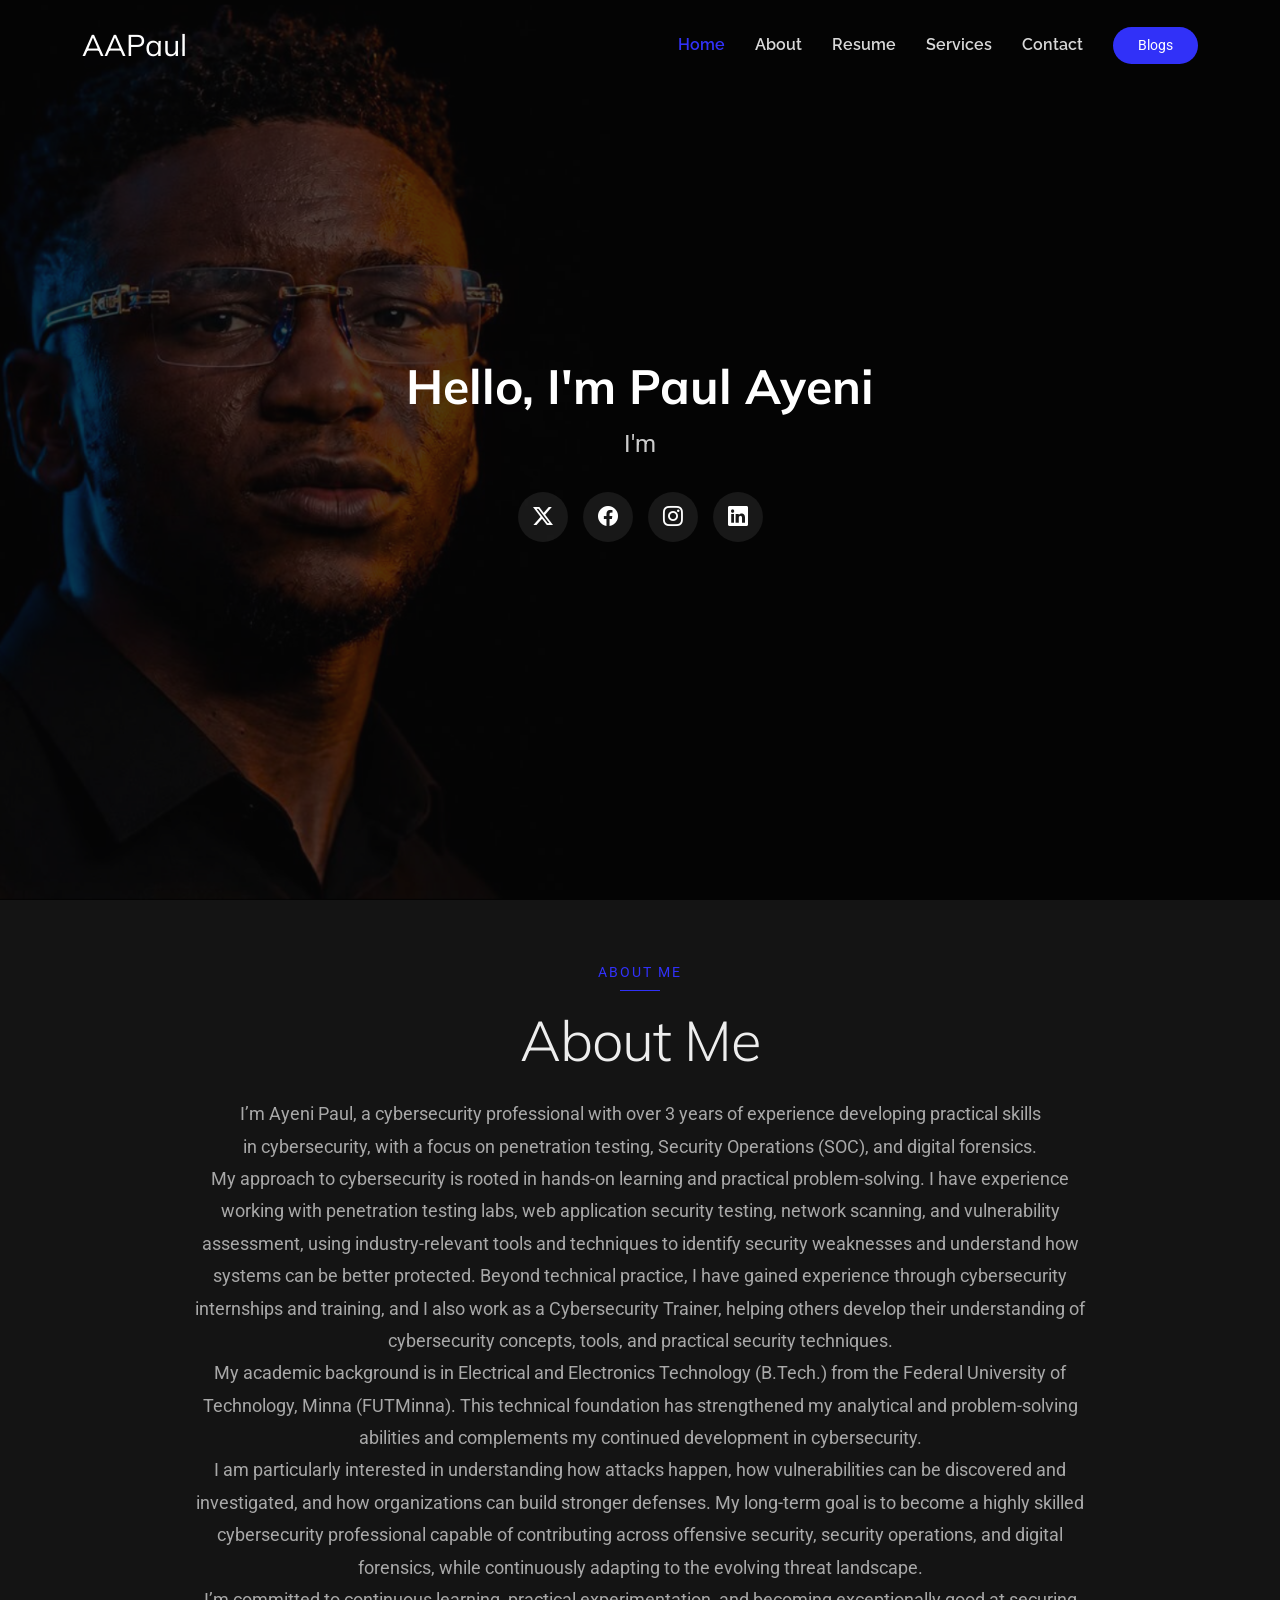
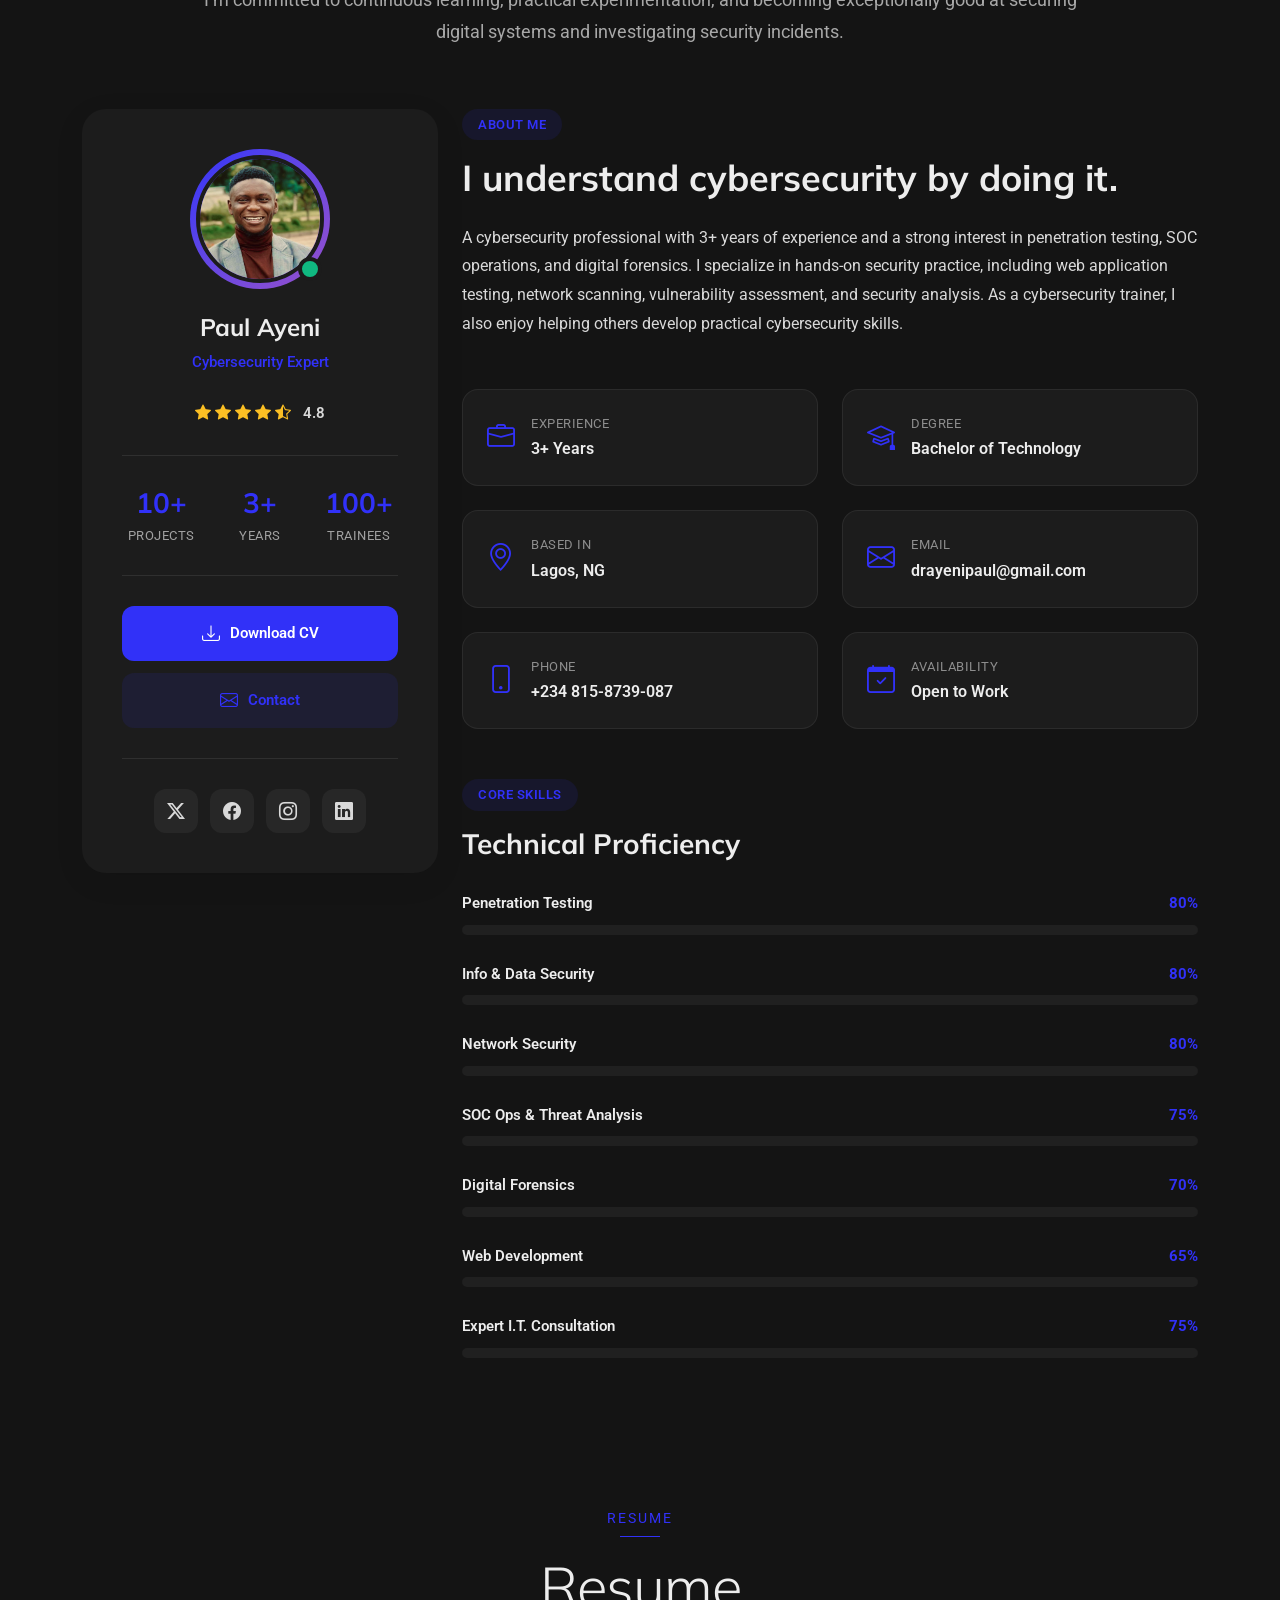
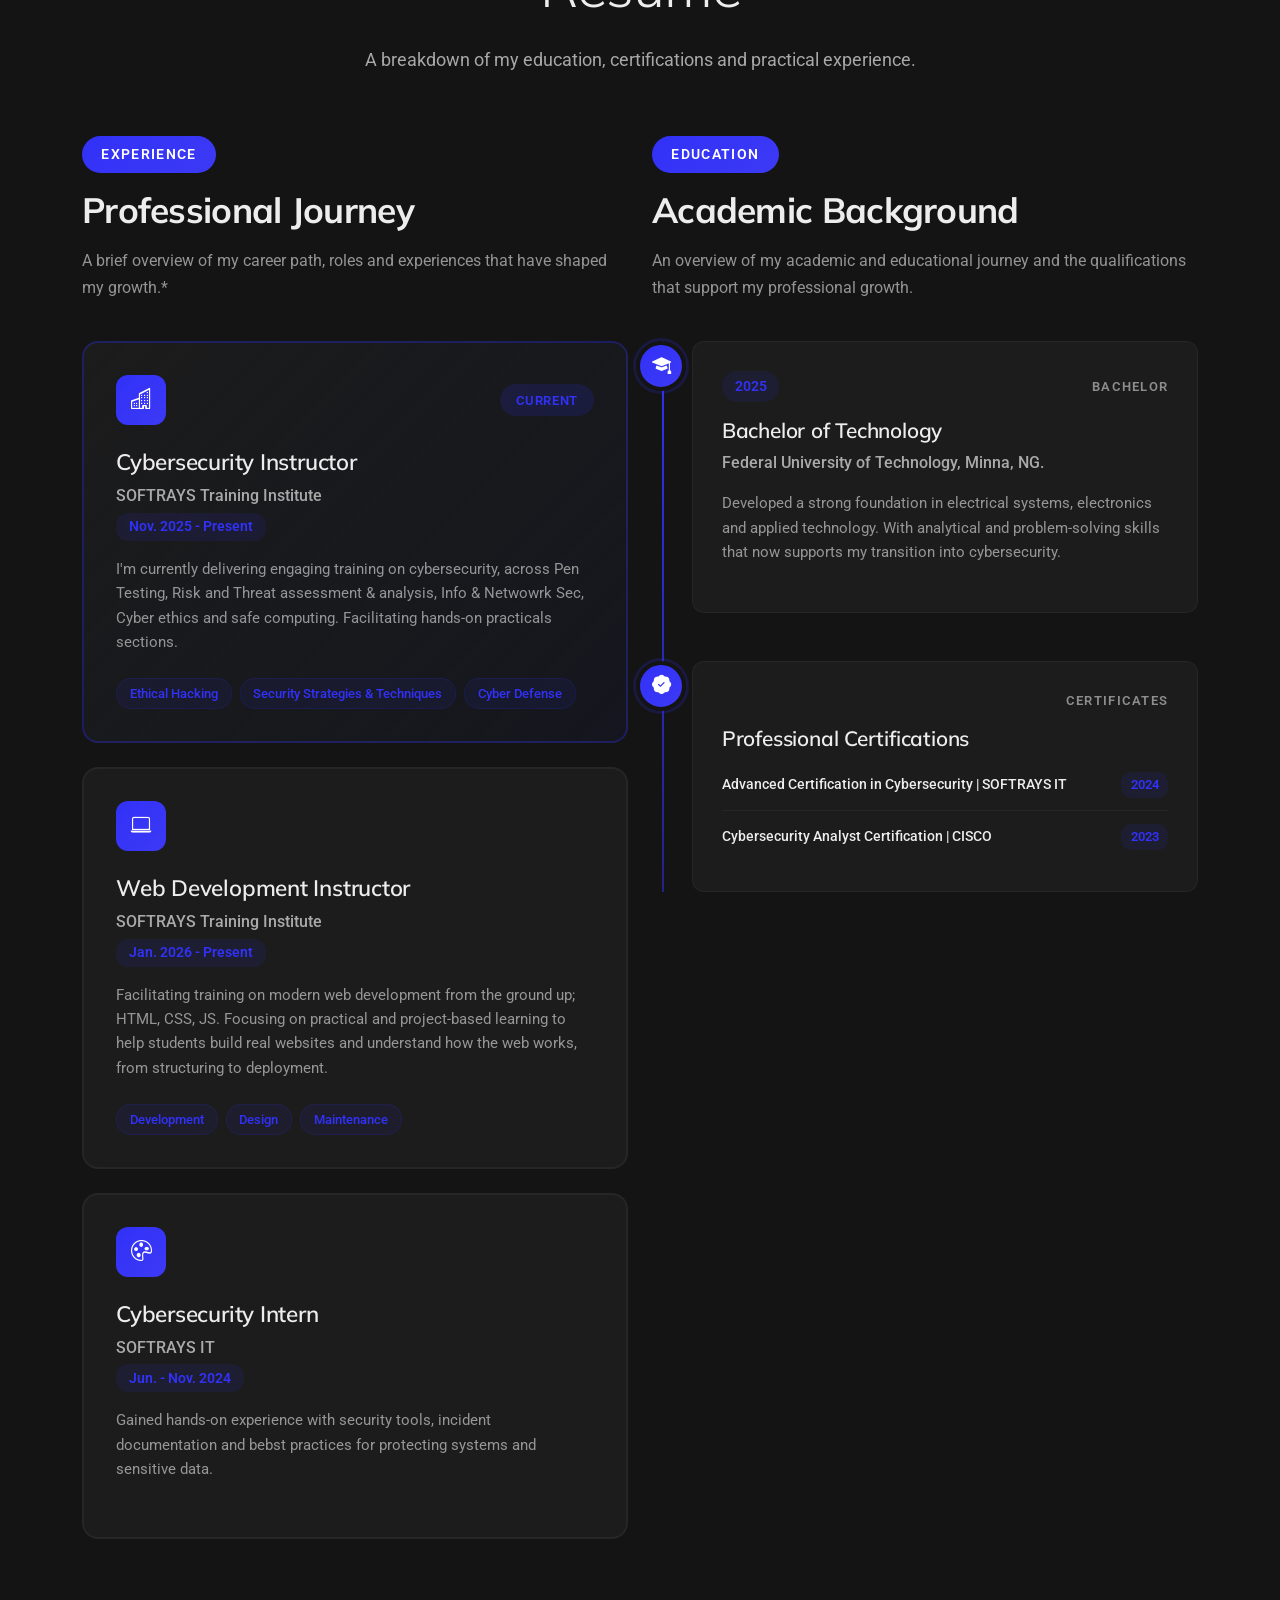
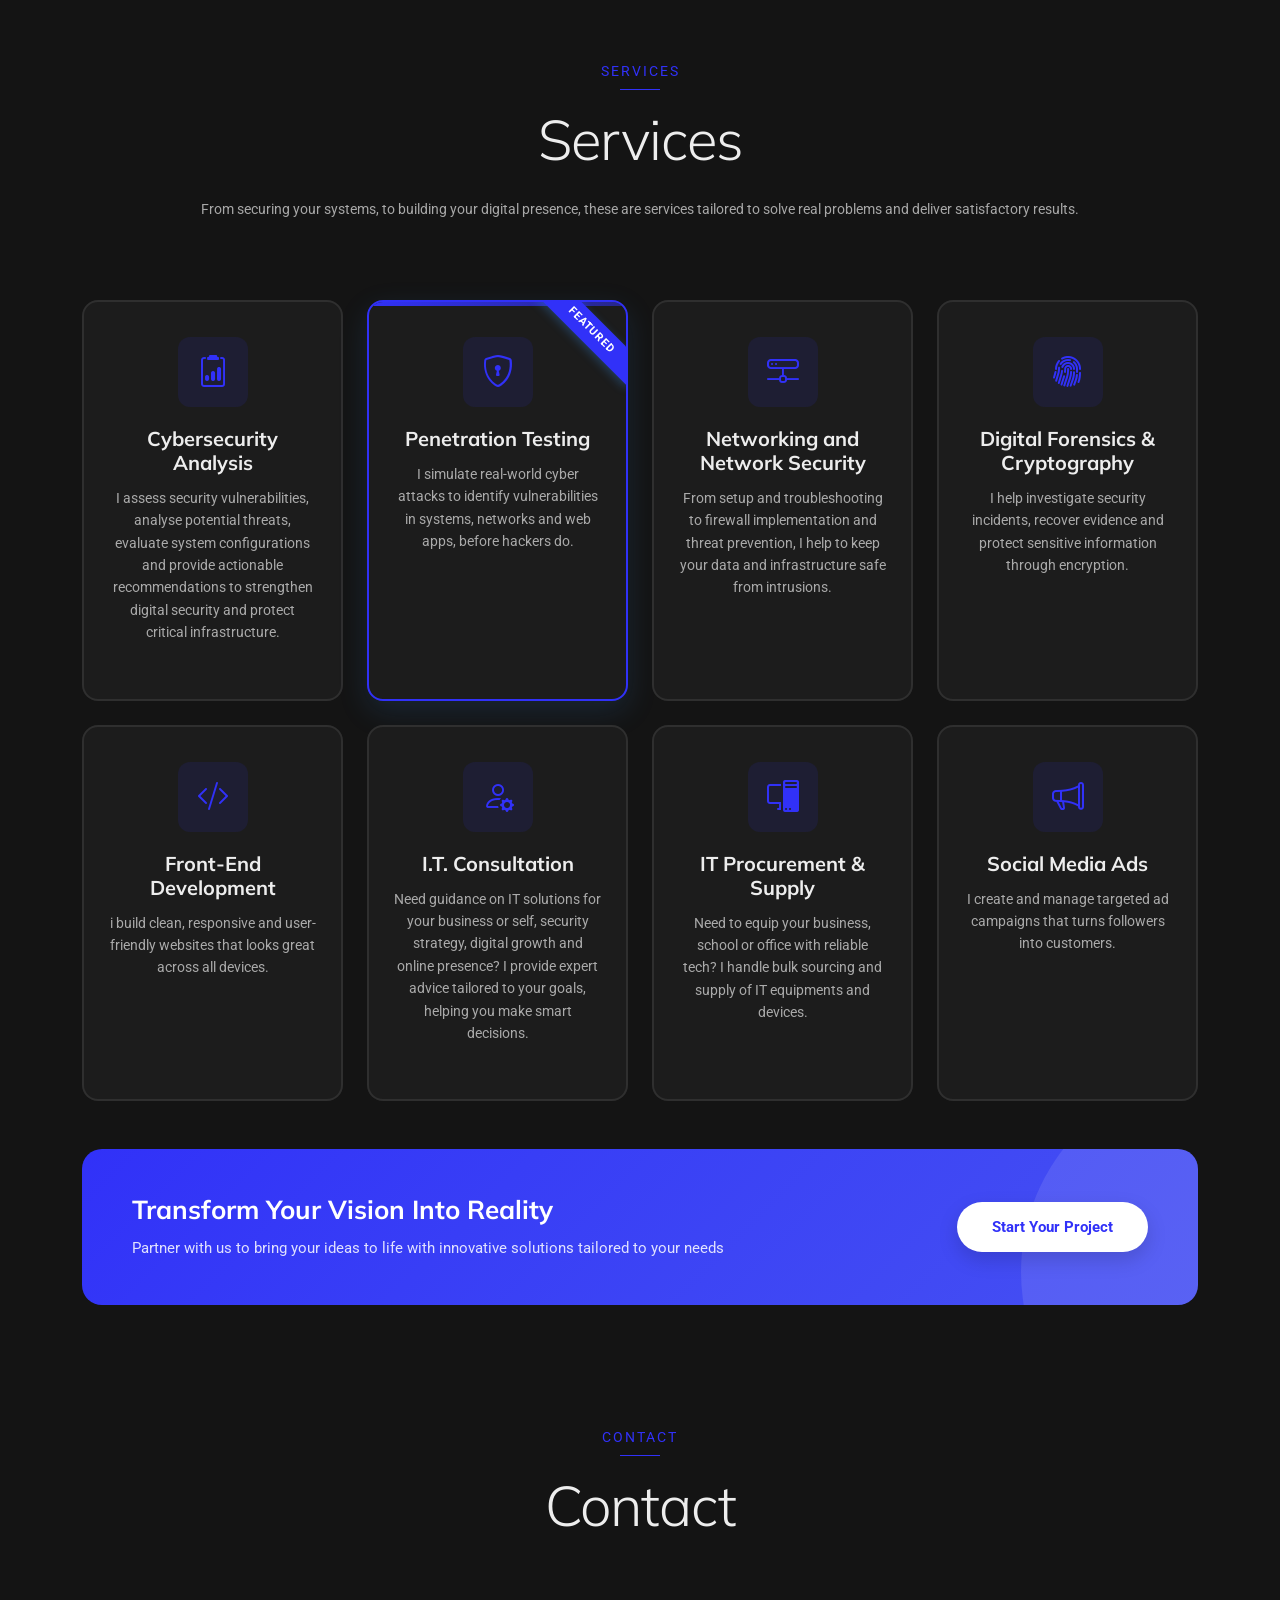
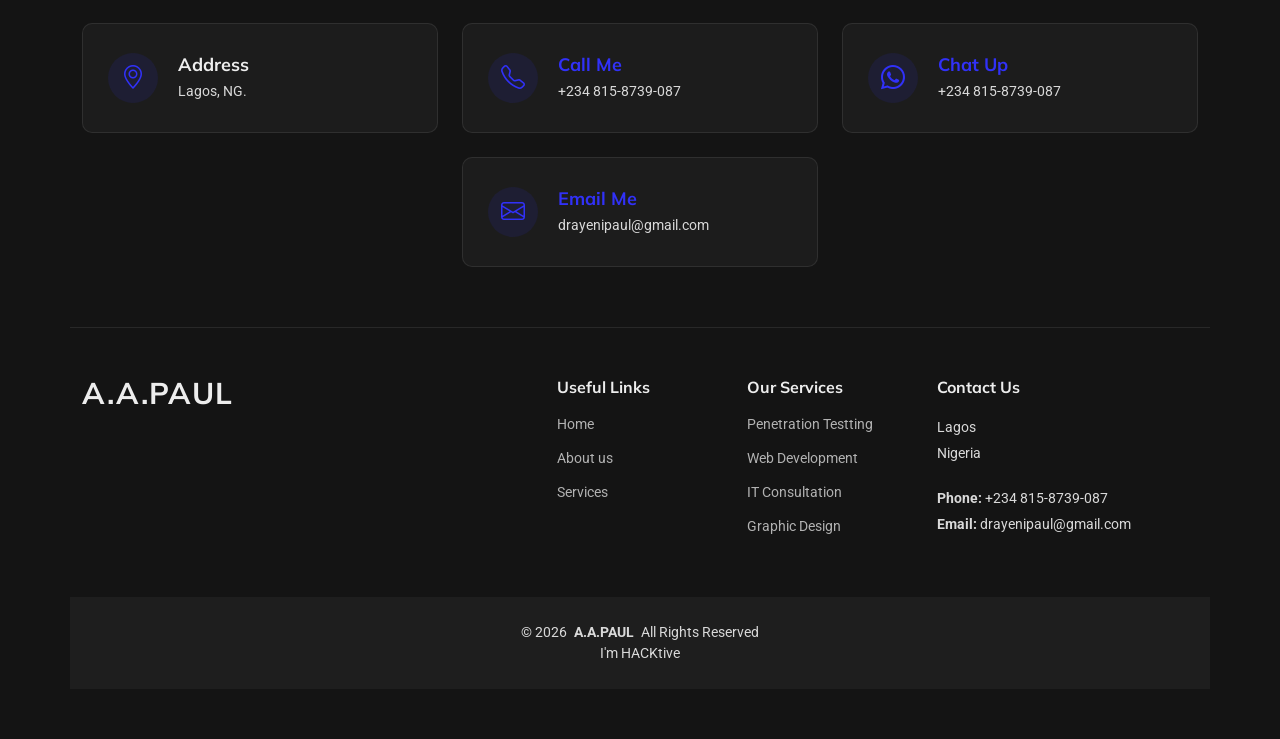
==== commit 0468b9d7: "Add files via upload" ====
--- a/index.html
+++ b/index.html
@@ -4,8 +4,8 @@
 <head>
   <meta charset="utf-8">
   <meta content="width=device-width, initial-scale=1.0" name="viewport">
-  <title>Ayeni Paul</title>
-  <meta name="description" content="">
+  <title>Paul Ayeni | Cybersecurity Professional</title>
+  <meta name="description" content="Paul Ayeni is a cybersecurity professional specialising in penetration testing, vulnerability assessment, network security, SOC operations and digital forensics.">
   <meta name="keywords" content="">
 
   <!-- Favicons -->
@@ -58,7 +58,7 @@
     <!-- Hero Section -->
     <section id="hero" class="hero section dark-background">
 
-      <img src="assets/img/profile/me.png" alt="" data-aos="fade-in">
+      <img src="assets/img/profile/me.png" alt="Ayeni Paul" data-aos="fade-in">
 
       <div class="container" data-aos="fade-up" data-aos-delay="100">
         <div class="row justify-content-center">
@@ -84,7 +84,7 @@
       <div class="container section-title" data-aos="fade-up">
         <span class="subtitle">About Me</span>
         <h2>About Me</h2>
-        <p>I’m Ayeni Paul, a cybersecurity professional with over 5 years of experience developing practical skills in cybersecurity, with a focus on penetration testing, Security Operations (SOC), and digital forensics.
+        <p>I’m Ayeni Paul, a cybersecurity professional with over 3 years of experience developing practical skills in cybersecurity, with a focus on penetration testing, Security Operations (SOC), and digital forensics.
               <br>
                 My approach to cybersecurity is rooted in hands-on learning and practical problem-solving. I have experience working with penetration testing labs, web application security testing, network scanning, and vulnerability assessment, using industry-relevant tools and techniques to identify security weaknesses and understand how systems can be better protected. Beyond technical practice, I have gained experience through cybersecurity internships and training, and I also work as a Cybersecurity Trainer, helping others develop their understanding of cybersecurity concepts, tools, and practical security techniques.
               <br>
@@ -103,7 +103,7 @@
             <div class="profile-card">
               <div class="profile-header">
                 <div class="profile-avatar">
-                  <img src="DP.png" class="img-fluid" alt="">
+                  <img src="DP.png" class="img-fluid" alt="Ayeni Paul">
                   <div class="status-indicator"></div>
                 </div>
                 <h3>Paul Ayeni</h3>
@@ -124,7 +124,7 @@
                   <p>Projects</p>
                 </div>
                 <div class="stat-item">
-                  <h4>5+</h4>
+                  <h4>3+</h4>
                   <p>Years</p>
                 </div>
                 <div class="stat-item">
@@ -152,7 +152,7 @@
               <div class="bio-section">
                 <div class="section-tag">About Me</div>
                 <h2>I understand cybersecurity by doing it.</h2>
-                <p>A cybersecurity professional with 5+ years of experience and a strong interest in penetration testing, SOC operations, and digital forensics. I specialize in hands-on security practice, including web application testing, network scanning, vulnerability assessment, and security analysis. As a cybersecurity trainer, I also enjoy helping others develop practical cybersecurity skills.</p>
+                <p>A cybersecurity professional with 3+ years of experience and a strong interest in penetration testing, SOC operations, and digital forensics. I specialize in hands-on security practice, including web application testing, network scanning, vulnerability assessment, and security analysis. As a cybersecurity trainer, I also enjoy helping others develop practical cybersecurity skills.</p>
               </div>
 
               <div class="details-grid">
@@ -160,7 +160,7 @@
                   <i class="bi bi-briefcase"></i>
                   <div class="detail-content">
                     <span>Experience</span>
-                    <strong>5+ Years</strong>
+                    <strong>3+ Years</strong>
                   </div>
                 </div>
 
@@ -441,6 +441,16 @@
       <div class="container" data-aos="fade-up" data-aos-delay="100">
 
         <div class="row gy-4">
+          <div class="col-lg-3 col-md-6" data-aos="zoom-in" data-aos-delay="400">
+            <div class="service-item">
+              <div class="icon-wrapper">
+                <i class="bi bi-clipboard2-data"></i>
+              </div>
+              <h4>Cybersecurity Analysis</h4>
+              <p>I assess security vulnerabilities, analyse potential threats, evaluate system configurations and provide actionable recommendations to strengthen digital security and protect critical infrastructure.</p>           
+            </div>
+          </div>
+
           <div class="col-lg-3 col-md-6" data-aos="zoom-in" data-aos-delay="100">
             <div class="service-item featured">
               <div class="featured-tag">Featured</div>
@@ -510,16 +520,6 @@
               </div>
               <h4>Social Media Ads</h4>
               <p>I create and manage targeted ad campaigns that turns followers into customers.</p>
-            </div>
-          </div>
-
-          <div class="col-lg-3 col-md-6" data-aos="zoom-in" data-aos-delay="400">
-            <div class="service-item">
-              <div class="icon-wrapper">
-                <i class="bi bi-palette"></i>
-              </div>
-              <h4>Graphics Design</h4>
-              <p>I design eye-catching visuals that communicate your brand clearly and professionally.</p>           
             </div>
           </div>
 
